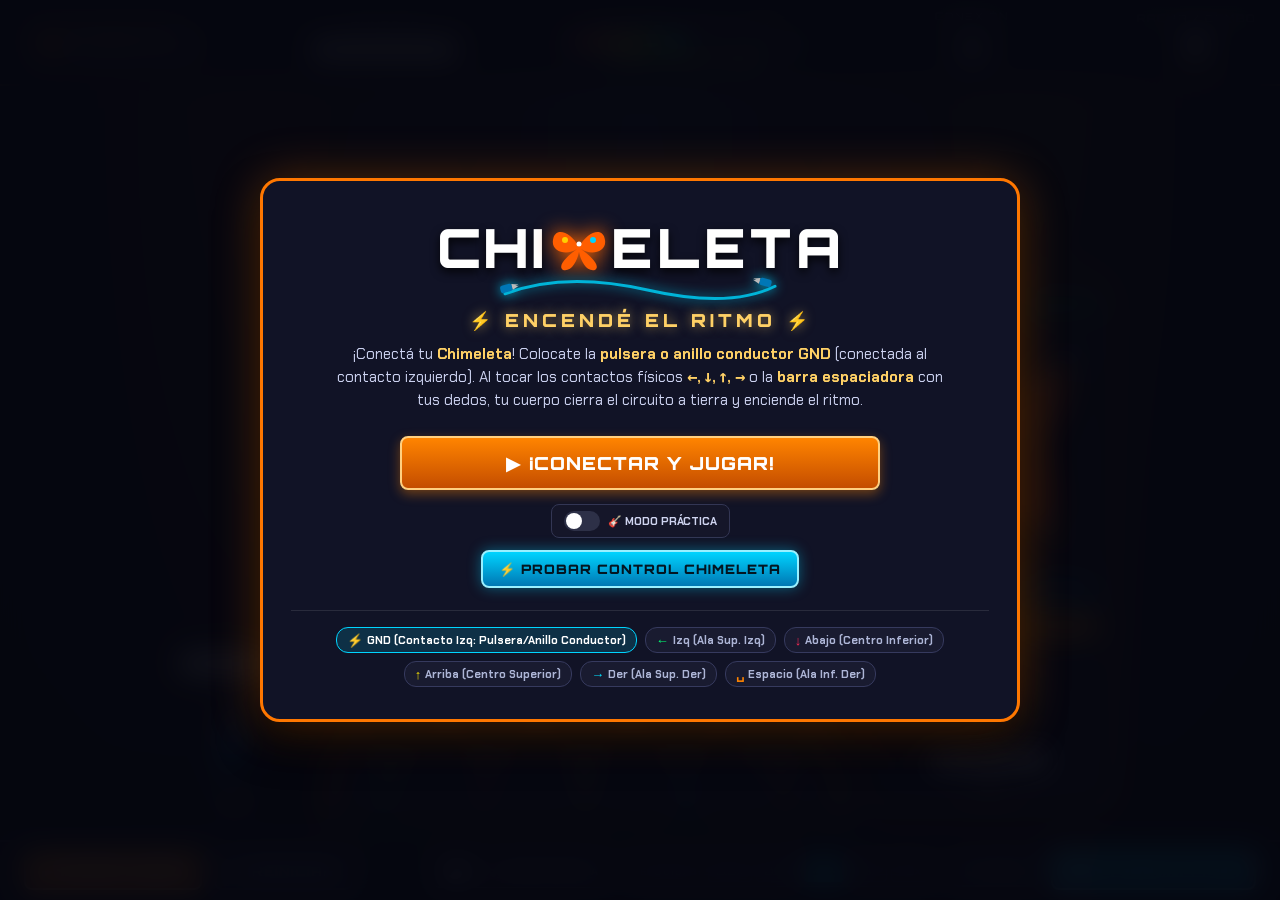
==== index.html @ 45904762 "Primer subida El juego se hizo con Antigravity, pero no se logró, dentro del tiempo gratuito, modifi" ====
<!DOCTYPE html>
<html lang="es">
<head>
  <meta charset="UTF-8">
  <meta name="viewport" content="width=device-width, initial-scale=1.0, user-scalable=no">
  <title>Chimeleta: Encendé el ritmo - Videojuego Musical</title>
  <link rel="preconnect" href="https://fonts.googleapis.com">
  <link rel="preconnect" href="https://fonts.gstatic.com" crossorigin>
  <link href="https://fonts.googleapis.com/css2?family=Chakra+Petch:ital,wght@0,400;0,600;0,700;1,700&family=Fredoka:wght@500;600;700&family=Orbitron:wght@700;900&display=swap" rel="stylesheet">
  <link rel="stylesheet" href="style.css">
<style>
/* Ilustración integrada: conserva los eventos de game.js. */
.chimeleta-illustration-wrapper #chimeleta-butterfly-svg { width:100%; max-width:280px; height:auto; overflow:visible; }
#chimeleta-butterfly-svg .chimeleta-interactive-node { cursor:default; }
#chimeleta-butterfly-svg .chimeleta-interactive-node.node-active { filter:drop-shadow(0 0 14px currentColor) brightness(1.5); }
#chimeleta-butterfly-svg .chimeleta-gnd-terminal.gnd-active { filter:drop-shadow(0 0 12px #35dce2) brightness(1.4); }
</style>
</head>
<body>

  <!-- CONTENEDOR PRINCIPAL DEL JUEGO -->
  <div id="game-app">

    <!-- PANTALLA DE INICIO / SPLASH SCREEN ("Chimeleta: Encendé el ritmo") -->
    <div id="start-screen" class="start-screen-overlay">
      <div class="start-card">
        <!-- Logo artesanal inspirado en Chimeleta (Mariposa + Resistencias + Pinzas Cocodrilo) -->
        <div class="logo-container">
          <div class="logo-title-wrap">
            <span class="logo-letter l-c">C</span>
            <span class="logo-letter l-h">
              <svg class="resistor-svg" viewBox="0 0 34 50">
                <rect x="14" y="2" width="6" height="46" fill="#888" rx="2"/>
                <rect x="9" y="8" width="16" height="34" fill="#deb887" rx="4"/>
                <rect x="9" y="14" width="16" height="4" fill="#e62020"/>
                <rect x="9" y="21" width="16" height="4" fill="#f0c000"/>
                <rect x="9" y="28" width="16" height="4" fill="#8b4513"/>
                <rect x="9" y="34" width="16" height="3" fill="#ffd700"/>
              </svg>
              H
            </span>
            <span class="logo-letter l-i">I</span>
            <!-- Mariposa como la M del logo -->
            <span class="logo-letter l-m">
              <svg class="butterfly-logo-icon" viewBox="0 0 60 50">
                <path d="M 30,25 C 22,10 6,4 4,18 C 2,30 18,34 28,27 C 18,34 8,44 14,48 C 22,50 28,40 30,30 C 32,40 38,50 46,48 C 52,44 42,34 32,27 C 42,34 58,30 56,18 C 54,4 38,10 30,25 Z" fill="#ff5e00"/>
                <circle cx="16" cy="18" r="3" fill="#ffd000"/>
                <circle cx="44" cy="18" r="3" fill="#00d4ff"/>
                <circle cx="30" cy="22" r="2.5" fill="#ffffff"/>
              </svg>
            </span>
            <span class="logo-letter l-e1">E</span>
            <span class="logo-letter l-l">L</span>
            <span class="logo-letter l-e2">E</span>
            <!-- T con pines y contactos tipo protoboard -->
            <span class="logo-letter l-t">
              <svg class="pcb-t-svg" viewBox="0 0 36 50">
                <rect x="4" y="6" width="28" height="8" rx="3" fill="#c27d38"/>
                <circle cx="8" cy="10" r="2" fill="#ffd700"/>
                <circle cx="18" cy="10" r="2" fill="#ffd700"/>
                <circle cx="28" cy="10" r="2" fill="#ffd700"/>
                <rect x="14" y="14" width="8" height="30" rx="3" fill="#c27d38"/>
                <circle cx="18" cy="24" r="2" fill="#ffd700"/>
                <circle cx="18" cy="38" r="2" fill="#ffd700"/>
              </svg>
              T
            </span>
            <span class="logo-letter l-a">A</span>
          </div>

          <!-- Cable y pinza cocodrilo decorativa que une el logo -->
          <svg class="decorative-clip-cable" viewBox="0 0 380 40">
            <path d="M 10,25 Q 90,-5 200,20 T 370,15" fill="none" stroke="#00b4d8" stroke-width="4" stroke-linecap="round"/>
            <!-- Pinza cocodrilo izquierda -->
            <g transform="translate(4, 20) rotate(-15)">
              <rect x="0" y="-5" width="16" height="10" rx="3" fill="#0077b6"/>
              <polygon points="16,-4 25,-1 16,1" fill="#bbb"/>
              <polygon points="16,4 25,1 16,-1" fill="#bbb"/>
            </g>
            <!-- Pinza cocodrilo derecha -->
            <g transform="translate(365, 12) rotate(15)">
              <rect x="-16" y="-5" width="16" height="10" rx="3" fill="#0077b6"/>
              <polygon points="-16,-4 -25,-1 -16,1" fill="#bbb"/>
              <polygon points="-16,4 -25,1 -16,-1" fill="#bbb"/>
            </g>
          </svg>

          <h2 class="logo-tagline">⚡ ENCENDÉ EL RITMO ⚡</h2>
        </div>

        <p class="start-description">
          ¡Conectá tu <strong>Chimeleta</strong>! Colocate la <strong>pulsera o anillo conductor GND</strong> (conectada al contacto izquierdo).
          Al tocar los contactos físicos <strong>←, ↓, ↑, →</strong> o la <strong>barra espaciadora</strong> con tus dedos, tu cuerpo cierra el circuito a tierra y enciende el ritmo.
        </p>

        <!-- Botones de Acción de Inicio -->
        <div class="start-actions">
          <button id="btn-start-game" class="arcade-btn btn-primary start-big-btn" tabindex="-1">
            <span class="btn-icon">▶</span> ¡CONECTAR Y JUGAR!
          </button>
          
          <div class="start-secondary-actions">
            <label class="toggle-control splash-toggle" title="Aprende sin riesgo de abucheo y a menor velocidad">
              <input type="checkbox" id="splash-practice-toggle" tabindex="-1">
              <span class="toggle-slider"></span>
              <span class="toggle-label">🎸 MODO PRÁCTICA</span>
            </label>

            <button id="btn-splash-open-test" class="arcade-btn btn-highlight" tabindex="-1">
              ⚡ PROBAR CONTROL CHIMELETA
            </button>
          </div>
        </div>

        <!-- Leyenda de los 5 contactos físicos + Masa GND -->
        <div class="start-contacts-legend">
          <div class="contact-pill c-gnd"><span class="k-arrow">⚡</span> GND (Contacto Izq: Pulsera/Anillo Conductor)</div>
          <div class="contact-pill c-green"><span class="k-arrow">←</span> Izq (Ala Sup. Izq)</div>
          <div class="contact-pill c-red"><span class="k-arrow">↓</span> Abajo (Centro Inferior)</div>
          <div class="contact-pill c-yellow"><span class="k-arrow">↑</span> Arriba (Centro Superior)</div>
          <div class="contact-pill c-blue"><span class="k-arrow">→</span> Der (Ala Sup. Der)</div>
          <div class="contact-pill c-orange"><span class="k-arrow">␣</span> Espacio (Ala Inf. Der)</div>
        </div>
      </div>
    </div>

    <!-- BARRA SUPERIOR / HUD ESTILO CHIMELETA -->
    <header id="hud">
      <!-- Marca discreta durante la partida -->
      <div class="hud-brand-mark">
        <svg class="brand-mini-butterfly" viewBox="0 0 32 26">
          <path d="M 16,13 C 12,5 4,2 2,10 C 1,16 9,18 15,14 C 9,18 4,24 8,26 C 12,27 15,22 16,16 C 17,22 20,27 24,26 C 28,24 23,18 17,14 C 23,18 31,16 30,10 C 28,2 20,5 16,13 Z" fill="#ff7700"/>
          <circle cx="16" cy="13" r="2" fill="#fff"/>
        </svg>
        <div class="brand-texts">
          <span class="brand-title">CHIMELETA</span>
          <span class="brand-sub">ENCENDÉ EL RITMO</span>
        </div>
      </div>

      <div class="hud-box score-box">
        <span class="hud-label">PUNTAJE</span>
        <span id="score-display" class="hud-value">000000</span>
      </div>

      <!-- MEDIDOR DE ENERGÍA CHIMELETA (Antes Rock Meter) -->
      <div class="hud-box rock-meter-box energy-box">
        <div class="energy-label-wrap">
          <span class="hud-label">ENERGÍA CHIMELETA</span>
          <span class="energy-bolt">⚡</span>
        </div>
        <div class="rock-meter-track energy-meter-track">
          <div id="rock-meter-fill" class="rock-meter-fill energy-meter-fill"></div>
          <div class="circuit-sparkles"></div>
        </div>
        <span id="rock-meter-status" class="meter-status-text energy-status-text">¡CHIMELETA CONECTADA!</span>
      </div>

      <div class="hud-box multiplier-box" id="multiplier-container">
        <span class="hud-label">CONEXIÓN</span>
        <div class="multi-indicator">
          <span id="multiplier-display" class="multiplier-value">1X</span>
          <div class="multiplier-ring">
            <svg viewBox="0 0 36 36" class="circular-chart">
              <path class="circle-bg" d="M18 2.0845 a 15.9155 15.9155 0 0 1 0 31.831 a 15.9155 15.9155 0 0 1 0 -31.831"/>
              <path id="multiplier-progress" class="circle-fill" stroke-dasharray="0, 100" d="M18 2.0845 a 15.9155 15.9155 0 0 1 0 31.831 a 15.9155 15.9155 0 0 1 0 -31.831"/>
            </svg>
          </div>
        </div>
      </div>

      <div class="hud-box streak-box">
        <span class="hud-label">RACHA / COMBO</span>
        <span id="streak-display" class="hud-value">0</span>
        <span id="max-streak-display" class="hud-subvalue">MÁX: 0</span>
      </div>
    </header>

    <!-- ÁREA DE JUEGO CENTRAL (ESCENARIO + COMPAÑEROS + PISTA 3D) -->
    <main id="stage">

      <!-- Efectos de Fondo de Escenario -->
      <div class="stage-lighting">
        <div class="spotlight left"></div>
        <div class="spotlight center"></div>
        <div class="spotlight right"></div>
        <div class="crowd-silhouette"></div>
      </div>

      <!-- Feedback Flotante (PERFECT, GREAT, MISS) -->
      <div id="feedback-display" class="feedback-container"></div>

      <!-- ESCENARIO CON HIGHWAY AL CENTRO Y CHIMELETA + PINZAS AL COSTADO -->
      <div class="stage-arena">

        <!-- LATERAL IZQUIERDO: Mascota Pinza Cocodrilo "Copi" -->
        <aside class="stage-side-dock dock-left">
          <div class="mascot-wrapper" id="mascot-copi-box">
            <div class="mascot-speech-bubble" id="copi-speech">¡Hacé contacto! ⚡</div>
            <!-- SVG Ilustración de la Pinza Cocodrilo Azul "Copi" -->
            <svg class="crocodile-mascot-svg" id="mascot-copi" viewBox="0 0 120 150">
              <!-- Cable flexible que viene de abajo -->
              <path d="M 60,145 Q 30,125 55,95" fill="none" stroke="#0077b6" stroke-width="8" stroke-linecap="round"/>
              <!-- Cuerpo / Manga de silicona azul de la pinza -->
              <path d="M 40,95 C 40,75 50,65 58,62 C 66,65 76,75 76,95 C 76,105 40,105 40,95 Z" fill="#0096c7" stroke="#023e8a" stroke-width="3"/>
              <!-- Mandíbula metálica superior con dientes -->
              <path d="M 50,62 L 50,30 L 56,22 L 62,30 L 62,62 Z" fill="#ced4da" stroke="#495057" stroke-width="2"/>
              <!-- Dientes de cocodrilo -->
              <polygon points="50,34 54,38 50,42" fill="#fff"/>
              <polygon points="50,46 54,50 50,54" fill="#fff"/>
              <polygon points="62,34 58,38 62,42" fill="#fff"/>
              <polygon points="62,46 58,50 62,54" fill="#fff"/>
              <!-- Remache / Eje de pivote -->
              <circle cx="58" cy="58" r="4" fill="#ffd166" stroke="#b07d10" stroke-width="1.5"/>
              <!-- Ojos tiernos saltones -->
              <g class="mascot-eyes">
                <circle cx="48" cy="74" r="8" fill="#ffffff" stroke="#023e8a" stroke-width="2"/>
                <circle cx="68" cy="74" r="8" fill="#ffffff" stroke="#023e8a" stroke-width="2"/>
                <circle class="pupil pupil-left" cx="49" cy="74" r="4" fill="#1d3557"/>
                <circle class="pupil pupil-right" cx="69" cy="74" r="4" fill="#1d3557"/>
                <circle cx="47" cy="72" r="1.5" fill="#ffffff"/>
                <circle cx="67" cy="72" r="1.5" fill="#ffffff"/>
              </g>
              <!-- Sonrisa simpática en la funda -->
              <path d="M 52,86 Q 58,92 64,86" fill="none" stroke="#023e8a" stroke-width="2.5" stroke-linecap="round"/>
            </svg>
            <span class="mascot-name">COPI</span>
          </div>
        </aside>

        <!-- CENTRO: PISTA 3D / HIGHWAY -->
        <div class="highway-perspective-wrapper">
          <div id="highway" class="highway">
            <!-- Fondo de la pista y líneas divisorias de carriles -->
            <div class="highway-grid">
              <div class="speed-lines"></div>
            </div>

            <!-- Carriles (5 Lanes) -->
            <div class="lanes-container">
              <div class="lane" data-lane="0" id="lane-0">
                <div class="lane-surface"></div>
              </div>
              <div class="lane" data-lane="1" id="lane-1">
                <div class="lane-surface"></div>
              </div>
              <div class="lane" data-lane="2" id="lane-2">
                <div class="lane-surface"></div>
              </div>
              <div class="lane" data-lane="3" id="lane-3">
                <div class="lane-surface"></div>
              </div>
              <div class="lane" data-lane="4" id="lane-4">
                <div class="lane-surface"></div>
              </div>
            </div>

            <!-- Capa de Notas que caen -->
            <div id="notes-container" class="notes-container"></div>

            <!-- Línea de Ejecución / Hit Line -->
            <div id="hit-line" class="hit-line">
              <div class="hit-line-glow"></div>
              <div class="hit-line-bar"></div>
            </div>

            <!-- BOTONES RECEPTORES COMO CONTACTOS FÍSICOS Y CABLES CON PINZAS -->
            <div class="fret-targets-container">
              
              <!-- Carril 0: Izquierda (Verde) -->
              <div class="fret-target fret-green" data-lane="0" id="fret-0">
                <div class="fret-gem conductive-pad pad-green">
                  <div class="copper-rim"></div>
                  <div class="contact-rivet"></div>
                  <span class="key-icon">←</span>
                  <span class="key-sublabel">IZQ</span>
                </div>
                <!-- Cable y Pinza Cocodrilo conectada al receptor -->
                <div class="fret-cable-attachment cable-green">
                  <svg class="attachment-clip-svg" viewBox="0 0 24 38">
                    <!-- Pinza clamp -->
                    <rect x="7" y="0" width="10" height="18" rx="3" fill="#2d6a4f"/>
                    <path d="M 5,0 L 19,0 L 12,6 Z" fill="#d8d8d8"/>
                    <circle cx="12" cy="9" r="2" fill="#ffd166"/>
                    <!-- Cable saliente -->
                    <path d="M 12,18 Q 14,28 10,38" fill="none" stroke="#00ff73" stroke-width="4" stroke-linecap="round"/>
                  </svg>
                </div>
                <div class="fret-flare"></div>
              </div>

              <!-- Carril 1: Abajo (Rojo) -->
              <div class="fret-target fret-red" data-lane="1" id="fret-1">
                <div class="fret-gem conductive-pad pad-red">
                  <div class="copper-rim"></div>
                  <div class="contact-rivet"></div>
                  <span class="key-icon">↓</span>
                  <span class="key-sublabel">ABA</span>
                </div>
                <div class="fret-cable-attachment cable-red">
                  <svg class="attachment-clip-svg" viewBox="0 0 24 38">
                    <rect x="7" y="0" width="10" height="18" rx="3" fill="#9d0208"/>
                    <path d="M 5,0 L 19,0 L 12,6 Z" fill="#d8d8d8"/>
                    <circle cx="12" cy="9" r="2" fill="#ffd166"/>
                    <path d="M 12,18 Q 9,28 14,38" fill="none" stroke="#ff2a55" stroke-width="4" stroke-linecap="round"/>
                  </svg>
                </div>
                <div class="fret-flare"></div>
              </div>

              <!-- Carril 2: Arriba (Amarillo) -->
              <div class="fret-target fret-yellow" data-lane="2" id="fret-2">
                <div class="fret-gem conductive-pad pad-yellow">
                  <div class="copper-rim"></div>
                  <div class="contact-rivet"></div>
                  <span class="key-icon">↑</span>
                  <span class="key-sublabel">ARR</span>
                </div>
                <div class="fret-cable-attachment cable-yellow">
                  <svg class="attachment-clip-svg" viewBox="0 0 24 38">
                    <rect x="7" y="0" width="10" height="18" rx="3" fill="#d4a373"/>
                    <path d="M 5,0 L 19,0 L 12,6 Z" fill="#d8d8d8"/>
                    <circle cx="12" cy="9" r="2" fill="#b07d10"/>
                    <path d="M 12,18 Q 15,26 11,38" fill="none" stroke="#ffea00" stroke-width="4" stroke-linecap="round"/>
                  </svg>
                </div>
                <div class="fret-flare"></div>
              </div>

              <!-- Carril 3: Derecha (Azul) -->
              <div class="fret-target fret-blue" data-lane="3" id="fret-3">
                <div class="fret-gem conductive-pad pad-blue">
                  <div class="copper-rim"></div>
                  <div class="contact-rivet"></div>
                  <span class="key-icon">→</span>
                  <span class="key-sublabel">DER</span>
                </div>
                <div class="fret-cable-attachment cable-blue">
                  <svg class="attachment-clip-svg" viewBox="0 0 24 38">
                    <rect x="7" y="0" width="10" height="18" rx="3" fill="#03045e"/>
                    <path d="M 5,0 L 19,0 L 12,6 Z" fill="#d8d8d8"/>
                    <circle cx="12" cy="9" r="2" fill="#ffd166"/>
                    <path d="M 12,18 Q 10,27 15,38" fill="none" stroke="#00e1ff" stroke-width="4" stroke-linecap="round"/>
                  </svg>
                </div>
                <div class="fret-flare"></div>
              </div>

              <!-- Carril 4: Espacio (Naranja) -->
              <div class="fret-target fret-orange" data-lane="4" id="fret-4">
                <div class="fret-gem space-gem conductive-pad pad-orange">
                  <div class="copper-rim"></div>
                  <div class="contact-rivet"></div>
                  <span class="key-icon">␣</span>
                  <span class="key-sublabel">ESPACIO</span>
                </div>
                <div class="fret-cable-attachment cable-orange">
                  <svg class="attachment-clip-svg" viewBox="0 0 24 38">
                    <rect x="7" y="0" width="10" height="18" rx="3" fill="#c75100"/>
                    <path d="M 5,0 L 19,0 L 12,6 Z" fill="#d8d8d8"/>
                    <circle cx="12" cy="9" r="2" fill="#ffd166"/>
                    <path d="M 12,18 Q 13,29 12,38" fill="none" stroke="#ff8400" stroke-width="4" stroke-linecap="round"/>
                  </svg>
                </div>
                <div class="fret-flare"></div>
              </div>

            </div>

            <!-- Canvas para chispas y partículas de impacto -->
            <canvas id="particles-canvas" class="particles-canvas" aria-hidden="true"></canvas>
          </div>
        </div>

        <!-- LATERAL DERECHO: Chimeleta Ilustrada Interactiva + Pinza Dili -->
        <aside class="stage-side-dock dock-right">
          
          <!-- TARJETA COMPAÑERA CHIMELETA INTERACTIVA -->
          <div class="chimeleta-companion-card" id="chimeleta-card">
            <div class="companion-header">
              <span class="companion-led" id="chimeleta-main-led"></span>
              <span class="companion-title">CHIMELETA</span>
              <span class="companion-state-badge" id="chimeleta-state-badge">CONECTADA</span>
            </div>

            <!-- ILUSTRACIÓN VECTORIAL DE CHIMELETA (Basada en las fotos reales del dispositivo) -->
            <!-- ILUSTRACIÓN VECTORIAL DE CHIMELETA (Fiel a la placa física y diagrama oficial) -->
            <div class="chimeleta-illustration-wrapper">
<svg id="chimeleta-butterfly-svg" class="chimeleta-svg" xmlns="http://www.w3.org/2000/svg" width="800" height="860" viewBox="0 0 800 860" role="img" aria-labelledby="title desc">
 <title id="title">Chimeleta — encendé el ritmo</title>
 <desc id="desc">Control naranja con silueta de mariposa, cinco pinzas en sus pestañas y conexión de tierra a la izquierda.</desc>
 <defs>
  <linearGradient id="body" x1="0" y1="0" x2=".7" y2="1"><stop stop-color="#ffac39"/><stop offset=".36" stop-color="#ff750c"/><stop offset="1" stop-color="#e74b00"/></linearGradient>
  <linearGradient id="tab" x2="0" y2="1"><stop stop-color="#ffe5a3"/><stop offset="1" stop-color="#b78030"/></linearGradient>
  <linearGradient id="clip" x2="0" y2="1"><stop stop-color="#fff4a9"/><stop offset=".5" stop-color="#f3c844"/><stop offset="1" stop-color="#a67217"/></linearGradient>
  <filter id="shadow" x="-30%" y="-30%" width="160%" height="170%"><feDropShadow dx="0" dy="12" stdDeviation="12" flood-color="#000" flood-opacity=".45"/></filter>
  <path id="outline" d="M105 145 C155 108 273 159 329 221 C357 251 374 278 384 299 C395 275 413 273 429 296 C458 239 523 171 602 137 C640 121 676 122 689 151 C715 210 663 320 630 374 C614 400 614 419 622 450 C638 513 660 607 646 670 C639 708 598 722 555 713 C490 700 445 649 413 603 C401 614 389 615 376 604 C347 656 298 717 233 739 C186 755 148 740 143 699 C136 634 142 560 156 486 C163 448 160 427 136 403 C95 362 56 254 70 190 C75 166 88 153 105 145 Z"/>
  <g id="pin"><rect x="-17" y="-28" width="34" height="63" rx="12" fill="url(#clip)" stroke="#72521b" stroke-width="3"/><path d="M-12 -18 L0 -31 L12 -18 L8 -5 L-8 -5 Z" fill="#dce7e9" stroke="#4c606c" stroke-width="3"/><path d="M-8 -15 L8 -15 M-7 -9 L7 -9" stroke="#596f78" stroke-width="2"/><rect x="-10" y="4" width="20" height="22" rx="7" fill="currentColor"/><path d="M-10 30 L10 30" stroke="#70531d" stroke-width="3"/></g>
 </defs>
 
 <ellipse cx="400" cy="752" rx="270" ry="26" fill="#060912" opacity=".6"/>
 <!-- Cables attach to the rear of each clip. -->
 <g id="cables" fill="none" stroke-width="8" stroke-linecap="round">
  <path d="M94 101 C72 71 40 99 27 69" stroke="#4be099"/>
  <path d="M686 81 C712 46 752 81 773 48" stroke="#39d5f5"/>
  <path d="M401 232 C401 196 374 181 393 145" stroke="#ffe24b"/>
  <path d="M397 716 C397 745 430 753 414 787" stroke="#ff617f"/>
  <path d="M652 761 C679 780 680 809 715 811" stroke="#ff9400"/>
  <path d="M82 436 C23 454 30 562 49 603" stroke="#35dce2"/>
 </g>
 <g id="tabs" fill="url(#tab)" stroke="#735128" stroke-width="4">
  <rect x="85" y="117" width="38" height="58" rx="15" transform="rotate(-28 104 146)"/>
  <rect x="658" y="99" width="38" height="62" rx="15" transform="rotate(28 677 130)"/>
  <rect x="384" y="258" width="34" height="57" rx="13"/>
  <rect x="379" y="593" width="36" height="67" rx="13"/>
  <rect x="610" y="681" width="40" height="64" rx="15" transform="rotate(-29 630 713)"/>
  <path d="M115 363 L85 378 L113 438 L145 424 Z"/>
 </g>
 <g id="body" filter="url(#shadow)">
  <use href="#outline" transform="translate(0 9)" fill="#943600" stroke="#65321a" stroke-width="8"/>
  <use href="#outline" fill="url(#body)" stroke="#74351c" stroke-width="6" stroke-linejoin="round"/>
  <path d="M104 158 C163 126 274 186 324 244 M447 277 C502 203 611 137 666 151" fill="none" stroke="#ffd294" stroke-width="6" stroke-linecap="round" opacity=".8"/>
  <path d="M159 689 C164 732 213 733 257 708 M487 666 C546 714 611 718 631 683" fill="none" stroke="#ffb15c" stroke-width="4" opacity=".6"/>
  <path d="M143 328 Q390 302 648 323" fill="none" stroke="#ffd08d" stroke-width="2" opacity=".24"/>
 </g>
 <g id="screws" fill="#384348" stroke="#dca75c" stroke-width="4">
  <circle cx="120" cy="188" r="10"/><circle cx="647" cy="170" r="10"/>
  <circle cx="223" cy="685" r="10"/><circle cx="595" cy="666" r="10"/>
  <circle cx="404" cy="343" r="9"/><circle cx="419" cy="555" r="9"/>
 </g>
 <g font-family="Arial, sans-serif" text-anchor="middle">
  <text x="399" y="394" font-size="37" font-weight="800" letter-spacing="2" fill="#612600">chimeleta</text>
  <text x="399" y="419" font-size="11" font-weight="bold" letter-spacing="4" fill="#78330b">ENCENDÉ EL RITMO</text>
  <g id="connector">
   <rect x="278" y="454" width="244" height="43" rx="5" fill="#ab430b"/>
   <rect x="283" y="458" width="234" height="34" rx="3" fill="#252c34" stroke="#677079" stroke-width="3"/>
   <g fill="#dce0dc" font-size="12" font-weight="bold"><text x="298" y="448">W</text><text x="327" y="448">A</text><text x="356" y="448">S</text><text x="385" y="448">D</text><text x="414" y="448">F</text><text x="443" y="448">G</text><text x="472" y="448">H</text><text x="501" y="448">J</text></g>
   <path d="M298 465 V485 M327 465 V485 M356 465 V485 M385 465 V485 M414 465 V485 M443 465 V485 M472 465 V485 M501 465 V485" stroke="#0a1019" stroke-width="16"/>
  </g>
 </g>
 <g id="clips">
  <g id="chimeleta-contact-0" class="chimeleta-interactive-node node-green" transform="translate(105 124) rotate(155)" color="#42db94"><use href="#pin"/></g>
  <g id="chimeleta-contact-3" class="chimeleta-interactive-node node-blue" transform="translate(676 105) rotate(205)" color="#35d5f3"><use href="#pin"/></g>
  <g id="chimeleta-contact-2" class="chimeleta-interactive-node node-yellow" transform="translate(401 265) rotate(180)" color="#ffe24b"><use href="#pin"/></g>
  <g id="chimeleta-contact-1" class="chimeleta-interactive-node node-red" transform="translate(397 678)" color="#ff617f"><use href="#pin"/></g>
  <g id="chimeleta-contact-4" class="chimeleta-interactive-node node-orange" transform="translate(635 731) rotate(-30)" color="#ff9400"><use href="#pin"/></g>
  <g id="chimeleta-gnd-node" class="chimeleta-gnd-terminal" transform="translate(98 411) rotate(58)" color="#35dce2"><use href="#pin"/></g>
 </g>
 <g id="labels" font-family="Arial, sans-serif" font-weight="bold" text-anchor="middle">
  <g fill="#4be099"><text x="154" y="108" font-size="32">←</text><text x="154" y="126" font-size="11">IZQUIERDA</text></g>
  <g fill="#39d5f5"><text x="619" y="85" font-size="32">→</text><text x="619" y="103" font-size="11">DERECHA</text></g>
  <g fill="#ffe24b"><text x="453" y="242" font-size="32">↑</text><text x="453" y="260" font-size="11">ARRIBA</text></g>
  <g fill="#ff7a93"><text x="449" y="687" font-size="32">↓</text><text x="449" y="707" font-size="11">ABAJO</text></g>
  <text x="588" y="774" font-size="14" fill="#ffae42">ESPACIO</text>
  <text x="64" y="374" font-size="14" fill="#35dce2">GND</text>
 </g>
</svg>

</div>

            <!-- Indicador de Pulsera GND conectada -->
            <div class="gnd-indicator-badge" title="La pulsera o anillo conductor va conectado a la toma GND izquierda y cierra el circuito al tocar las teclas">
              <span class="gnd-icon">⚡</span>
              <span class="gnd-text">PULSERA GND: CONTACTO IZQ</span>
            </div>

            <!-- Efecto de Celebración de Chimeleta -->
            <div id="chimeleta-celebration-badge" class="celebration-badge hidden">
              ¡CHIMELETA ENCENDIDA! 🎉
            </div>

            <!-- Mascota Pinza Cocodrilo Amarilla "Dili" -->
            <div class="mascot-wrapper" id="mascot-dili-box">
              <svg class="crocodile-mascot-svg" id="mascot-dili" viewBox="0 0 120 130">
                <path d="M 60,125 Q 85,110 65,85" fill="none" stroke="#e09f3e" stroke-width="8" stroke-linecap="round"/>
                <path d="M 40,85 C 40,65 50,55 58,52 C 66,55 76,65 76,85 C 76,95 40,95 40,85 Z" fill="#ffb703" stroke="#b07d10" stroke-width="3"/>
                <path d="M 50,52 L 50,22 L 56,14 L 62,22 L 62,52 Z" fill="#ced4da" stroke="#495057" stroke-width="2"/>
                <polygon points="50,26 54,30 50,34" fill="#fff"/>
                <polygon points="62,26 58,30 62,34" fill="#fff"/>
                <circle cx="58" cy="48" r="4" fill="#d90429" stroke="#590d22" stroke-width="1.5"/>
                <g class="mascot-eyes">
                  <circle cx="48" cy="65" r="7.5" fill="#ffffff" stroke="#b07d10" stroke-width="2"/>
                  <circle cx="68" cy="65" r="7.5" fill="#ffffff" stroke="#b07d10" stroke-width="2"/>
                  <circle class="pupil pupil-left" cx="49" cy="65" r="3.5" fill="#000"/>
                  <circle class="pupil pupil-right" cx="69" cy="65" r="3.5" fill="#000"/>
                  <circle cx="47" cy="63" r="1.5" fill="#ffffff"/>
                  <circle cx="67" cy="63" r="1.5" fill="#ffffff"/>
                </g>
                <path d="M 52,76 Q 58,82 64,76" fill="none" stroke="#7f4f00" stroke-width="2.5" stroke-linecap="round"/>
              </svg>
              <div class="mascot-speech-bubble" id="dili-speech">¡Qué buen ritmo! 🎶</div>
              <span class="mascot-name">DILI</span>
            </div>

          </div>
        </aside>

      </div>
    </main>

    <!-- PANEL INFERIOR DE CONTROLES Y MODOS -->
    <footer id="control-panel">
      <div class="panel-group game-actions">
        <button id="btn-play-pause" class="arcade-btn btn-primary" tabindex="-1">
          <span class="btn-icon">▶</span>
          <span id="btn-play-text">INICIAR JUEGO</span>
        </button>
        <button id="btn-restart" class="arcade-btn btn-secondary" tabindex="-1">
          <span class="btn-icon">↺</span> REINICIAR
        </button>
      </div>

      <div class="panel-group game-settings">
        <!-- Modo de práctica -->
        <label class="toggle-control" title="En modo práctica no hay fallo y la velocidad es cómoda para aprender">
          <input type="checkbox" id="practice-mode-toggle" tabindex="-1">
          <span class="toggle-slider"></span>
          <span class="toggle-label">🎸 MODO PRÁCTICA</span>
        </label>

        <!-- Selector de velocidad -->
        <div class="speed-selector">
          <span class="selector-label">VELOCIDAD:</span>
          <div class="speed-buttons">
            <button class="speed-btn" data-speed="0.6" tabindex="-1">0.6x</button>
            <button class="speed-btn" data-speed="0.8" tabindex="-1">0.8x</button>
            <button class="speed-btn active" data-speed="1.0" tabindex="-1">1.0x</button>
            <button class="speed-btn" data-speed="1.3" tabindex="-1">1.3x</button>
            <button class="speed-btn" data-speed="1.6" tabindex="-1">1.6x</button>
          </div>
        </div>

        <!-- Botón Audio -->
        <button id="btn-sound-toggle" class="arcade-btn btn-small" tabindex="-1" title="Sonido Sintetizador Retro">
          🔊 AUDIO
        </button>

        <!-- Botón Pantalla de Prueba Chimeleta -->
        <button id="btn-open-test" class="arcade-btn btn-highlight" tabindex="-1">
          ⚡ TEST CHIMELETA
        </button>
      </div>
    </footer>

    <!-- MODAL / PANTALLA DE PRUEBA DE CONTACTOS (CHIMELETA HARDWARE TEST) -->
    <div id="test-modal" class="modal-overlay hidden">
      <div class="modal-card">
        <div class="modal-header">
          <h2>⚡ BANCO DE PRUEBA: CONTROL CHIMELETA</h2>
          <button id="btn-close-test" class="modal-close-btn" tabindex="-1">&times;</button>
        </div>
        
        <div class="modal-body">
          <p class="test-instructions">
            Colocate la <strong>pulsera o anillo conductor GND</strong> (conectada al contacto izquierdo de tu Chimeleta).
            Al tocar cualquiera de los 5 contactos físicos (<strong>←, ↓, ↑, →</strong> o <strong>Espacio</strong>) o tu teclado, tu propio cuerpo cerrará el circuito a tierra iluminando cada carril al instante.
            Podés tocar varios contactos a la vez (acordes) y se ignora la repetición automática del sistema operativo.
          </p>

          <!-- Visualizador de Carriles en Prueba -->
          <div class="test-lanes-grid">
            <div class="test-sensor-box sensor-green" id="sensor-0">
              <div class="sensor-indicator"></div>
              <div class="sensor-key">← Flecha Izq</div>
              <div class="sensor-lane-name">Ala Sup. Izquierda (Verde)</div>
              <div class="sensor-state" id="sensor-state-0">INACTIVO</div>
              <div class="sensor-count">Toques: <span id="sensor-count-0">0</span></div>
            </div>

            <div class="test-sensor-box sensor-red" id="sensor-1">
              <div class="sensor-indicator"></div>
              <div class="sensor-key">↓ Flecha Abajo</div>
              <div class="sensor-lane-name">Centro Inferior (Rojo)</div>
              <div class="sensor-state" id="sensor-state-1">INACTIVO</div>
              <div class="sensor-count">Toques: <span id="sensor-count-1">0</span></div>
            </div>

            <div class="test-sensor-box sensor-yellow" id="sensor-2">
              <div class="sensor-indicator"></div>
              <div class="sensor-key">↑ Flecha Arriba</div>
              <div class="sensor-lane-name">Centro Superior (Amarillo)</div>
              <div class="sensor-state" id="sensor-state-2">INACTIVO</div>
              <div class="sensor-count">Toques: <span id="sensor-count-2">0</span></div>
            </div>

            <div class="test-sensor-box sensor-blue" id="sensor-3">
              <div class="sensor-indicator"></div>
              <div class="sensor-key">→ Flecha Der</div>
              <div class="sensor-lane-name">Ala Sup. Derecha (Azul)</div>
              <div class="sensor-state" id="sensor-state-3">INACTIVO</div>
              <div class="sensor-count">Toques: <span id="sensor-count-3">0</span></div>
            </div>

            <div class="test-sensor-box sensor-orange" id="sensor-4">
              <div class="sensor-indicator"></div>
              <div class="sensor-key">␣ Barra Espacio</div>
              <div class="sensor-lane-name">Ala Inf. Derecha (Naranja)</div>
              <div class="sensor-state" id="sensor-state-4">INACTIVO</div>
              <div class="sensor-count">Toques: <span id="sensor-count-4">0</span></div>
            </div>
          </div>

          <!-- Diagnóstico en tiempo real -->
          <div class="test-diagnostic-bar">
            <div class="diag-item">
              <span class="diag-label">Pulsaciones Simultáneas:</span>
              <span id="simultaneous-count" class="diag-value">0</span>
            </div>
            <div class="diag-item">
              <span class="diag-label">Último Acorde Detectado:</span>
              <span id="last-chord-detected" class="diag-value">Ninguno</span>
            </div>
            <div class="diag-item">
              <span class="diag-label">Toma GND (Masa):</span>
              <span class="diag-value safe-status">BORNE IZQ (Pulsera)</span>
            </div>
            <div class="diag-item">
              <span class="diag-label">Repetición OS:</span>
              <span class="diag-value safe-status">FILTRADA</span>
            </div>
          </div>

          <div class="test-footer-actions">
            <button id="btn-reset-test-counts" class="arcade-btn btn-secondary" tabindex="-1">REINICIAR CONTADORES</button>
            <button id="btn-return-game" class="arcade-btn btn-primary" tabindex="-1">VOLVER AL ESCENARIO</button>
          </div>
        </div>
      </div>
    </div>

    <!-- PANTALLA DE RESULTADOS / CELEBRACIÓN FINAL -->
    <div id="results-modal" class="modal-overlay hidden">
      <div class="modal-card results-card">
        
        <!-- Ilustración de Mariposa Celebrando -->
        <div class="results-celebration-graphic">
          <svg class="results-butterfly-svg" viewBox="0 0 100 85">
            <path d="M 50,40 C 35,15 10,8 6,28 C 3,46 28,52 46,42 C 30,52 14,68 22,74 C 34,78 44,62 48,46 C 52,62 62,78 74,74 C 82,68 66,52 50,42 C 68,52 93,46 90,28 C 86,8 61,15 50,40 Z" fill="#ff7700"/>
            <circle cx="50" cy="38" r="4" fill="#ffd166"/>
          </svg>
          <div class="results-sparks">⚡ ✨ ⚡</div>
        </div>

        <h2 class="results-title" id="results-title-text">¡CIRCUITO TOTALMENTE CONECTADO!</h2>
        <p class="results-subtitle" id="results-subtitle-text">¡Chimeleta encendió todo su ritmo con tu energía!</p>

        <div class="results-rank-wrap">
          <span class="rank-label">RANGO DE CONEXIÓN</span>
          <div class="results-rank" id="final-rank">S</div>
        </div>

        <div class="results-stats">
          <div class="stat-row">
            <span>PUNTAJE FINAL:</span>
            <strong id="final-score">0</strong>
          </div>
          <div class="stat-row">
            <span>MÁXIMA RACHA:</span>
            <strong id="final-streak">0</strong>
          </div>
          <div class="stat-row">
            <span>CONEXIONES PERFECTAS:</span>
            <strong id="final-perfect" class="c-perfect">0</strong>
          </div>
          <div class="stat-row">
            <span>CONEXIONES BUENAS:</span>
            <strong id="final-good" class="c-good">0</strong>
          </div>
          <div class="stat-row">
            <span>DESCONEXIONES (FALLOS):</span>
            <strong id="final-misses" class="c-miss">0</strong>
          </div>
          <div class="stat-row">
            <span>PRECISIÓN DE CONTACTO:</span>
            <strong id="final-accuracy">100%</strong>
          </div>
        </div>

        <div class="results-actions">
          <button id="btn-play-again" class="arcade-btn btn-primary start-big-btn" tabindex="-1">
            🔄 ¡VOLVER A CONECTAR Y JUGAR!
          </button>
        </div>
      </div>
    </div>

  </div>

  <script src="game.js"></script>
</body>
</html>
---- style.css ----
/* ==========================================================================
   CHIMELETA: ENCENDÉ EL RITMO - IDENTIDAD VISUAL Y ESTILOS DE JUEGO
   Estética alegre, musical, artesanal (maker) y arcade
   ========================================================================== */

:root {
  --color-green: #00ff73;
  --color-green-glow: rgba(0, 255, 115, 0.6);
  --color-red: #ff2a55;
  --color-red-glow: rgba(255, 42, 85, 0.6);
  --color-yellow: #ffea00;
  --color-yellow-glow: rgba(255, 234, 0, 0.6);
  --color-blue: #00e1ff;
  --color-blue-glow: rgba(0, 225, 255, 0.6);
  --color-orange: #ff8400;
  --color-orange-glow: rgba(255, 132, 0, 0.6);

  --color-copper: #d4af37;
  --color-chimeleta-orange: #ff6200;

  --font-arcade: 'Orbitron', -apple-system, sans-serif;
  --font-rock: 'Chakra Petch', sans-serif;
  --font-friendly: 'Fredoka', cursive, sans-serif;

  --highway-angle: 52deg;
  --highway-width: 520px;
}

* {
  margin: 0;
  padding: 0;
  box-sizing: border-box;
  user-select: none;
  -webkit-user-select: none;
}

html, body {
  width: 100%;
  height: 100%;
  overflow: hidden;
  background-color: #070811;
  color: #ffffff;
  font-family: var(--font-rock);
}

#game-app {
  display: flex;
  flex-direction: column;
  width: 100vw;
  height: 100vh;
  position: relative;
  background: radial-gradient(circle at 50% 25%, #16182e 0%, #080812 75%, #020306 100%);
  overflow: hidden;
}

/* ==========================================================================
   PANTALLA DE INICIO (SPLASH SCREEN / "CHIMELETA: ENCENDÉ EL RITMO")
   ========================================================================== */
.start-screen-overlay {
  position: fixed;
  top: 0;
  left: 0;
  width: 100%;
  height: 100%;
  background: rgba(6, 7, 15, 0.94);
  backdrop-filter: blur(14px);
  z-index: 200;
  display: flex;
  justify-content: center;
  align-items: center;
  transition: opacity 0.3s ease, visibility 0.3s ease;
}

.start-screen-overlay.hidden {
  opacity: 0;
  visibility: hidden;
  pointer-events: none;
}

.start-card {
  background: #111326;
  border: 3px solid #ff7700;
  border-radius: 20px;
  max-width: 760px;
  width: 90%;
  padding: 32px 28px;
  display: flex;
  flex-direction: column;
  align-items: center;
  text-align: center;
  box-shadow: 0 0 50px rgba(255, 119, 0, 0.3), 0 20px 40px rgba(0,0,0,0.8);
  animation: pop-in 0.35s cubic-bezier(0.18, 0.89, 0.32, 1.28);
}

@keyframes pop-in {
  0% { transform: scale(0.9); opacity: 0; }
  100% { transform: scale(1); opacity: 1; }
}

/* LOGO ARTESANAL CHIMELETA */
.logo-container {
  display: flex;
  flex-direction: column;
  align-items: center;
  position: relative;
  margin-bottom: 12px;
}

.logo-title-wrap {
  display: flex;
  align-items: center;
  gap: 2px;
  font-family: var(--font-arcade);
  font-weight: 900;
  font-size: 54px;
  letter-spacing: 3px;
  color: #ffffff;
  text-shadow: 0 4px 10px rgba(0,0,0,0.8);
}

.logo-letter {
  position: relative;
  display: inline-flex;
  align-items: center;
  justify-content: center;
}

.l-h {
  position: relative;
  width: 44px;
  height: 56px;
}
.resistor-svg {
  position: absolute;
  top: 0;
  left: 5px;
  width: 34px;
  height: 54px;
  z-index: -1;
  opacity: 0.95;
}

.l-m {
  width: 60px;
  height: 50px;
  display: flex;
  align-items: center;
  justify-content: center;
}
.butterfly-logo-icon {
  width: 100%;
  height: 100%;
  filter: drop-shadow(0 0 10px #ff6600);
  animation: butterfly-float 3s ease-in-out infinite alternate;
}

@keyframes butterfly-float {
  0% { transform: translateY(0) rotate(0deg); }
  100% { transform: translateY(-4px) rotate(2deg); }
}

.l-t {
  position: relative;
  width: 44px;
  height: 56px;
}
.pcb-t-svg {
  position: absolute;
  top: 2px;
  left: 4px;
  width: 36px;
  height: 52px;
  z-index: -1;
  opacity: 0.9;
}

.decorative-clip-cable {
  width: 340px;
  height: 30px;
  margin-top: -6px;
  filter: drop-shadow(0 0 6px #00b4d8);
}

.logo-tagline {
  font-family: var(--font-arcade);
  font-size: 18px;
  font-weight: 900;
  letter-spacing: 4px;
  color: #ffd166;
  margin-top: 4px;
  text-shadow: 0 0 12px rgba(255, 209, 102, 0.6);
}

.start-description {
  font-size: 15px;
  color: #ccd2f0;
  line-height: 1.55;
  max-width: 620px;
  margin-bottom: 24px;
}
.start-description strong {
  color: #ffd166;
}

.start-actions {
  display: flex;
  flex-direction: column;
  gap: 14px;
  align-items: center;
  width: 100%;
  max-width: 480px;
}

.start-big-btn {
  font-size: 18px !important;
  padding: 14px 28px !important;
  width: 100%;
  justify-content: center;
  letter-spacing: 2px;
}

.start-secondary-actions {
  display: flex;
  gap: 12px;
  align-items: center;
  justify-content: center;
  flex-wrap: wrap;
}

.start-contacts-legend {
  display: flex;
  flex-wrap: wrap;
  justify-content: center;
  gap: 8px;
  margin-top: 22px;
  padding-top: 16px;
  border-top: 1px solid rgba(255, 255, 255, 0.1);
  width: 100%;
}

.contact-pill {
  font-size: 11px;
  font-weight: 700;
  padding: 4px 10px;
  border-radius: 12px;
  background: #191b30;
  border: 1px solid #363a5e;
  color: #adb5d6;
  display: flex;
  align-items: center;
  gap: 4px;
}
.contact-pill .k-arrow {
  font-family: var(--font-arcade);
  font-weight: 900;
  font-size: 13px;
}
.c-green .k-arrow { color: var(--color-green); }
.c-red .k-arrow { color: var(--color-red); }
.c-yellow .k-arrow { color: var(--color-yellow); }
.c-blue .k-arrow { color: var(--color-blue); }
.c-orange .k-arrow { color: var(--color-orange); }
.c-gnd {
  border-color: #00d4ff;
  background: rgba(0, 212, 255, 0.15);
  color: #ffffff;
}
.c-gnd .k-arrow { color: #00d4ff; }

/* ==========================================================================
   HUD SUPERIOR Y MARCA DISCRETA EN PARTIDA
   ========================================================================== */
#hud {
  display: flex;
  justify-content: space-between;
  align-items: center;
  padding: 10px 24px;
  background: linear-gradient(180deg, rgba(10, 11, 23, 0.98) 0%, rgba(10, 11, 23, 0.75) 80%, transparent 100%);
  border-bottom: 2px solid rgba(255, 119, 0, 0.2);
  z-index: 50;
  backdrop-filter: blur(8px);
}

/* MARCA DISCRETA EN JUEGO */
.hud-brand-mark {
  display: flex;
  align-items: center;
  gap: 10px;
  background: rgba(25, 27, 46, 0.65);
  padding: 6px 14px;
  border-radius: 20px;
  border: 1px solid rgba(255, 119, 0, 0.35);
}

.brand-mini-butterfly {
  width: 24px;
  height: 20px;
  filter: drop-shadow(0 0 6px #ff7700);
}

.brand-texts {
  display: flex;
  flex-direction: column;
}

.brand-title {
  font-family: var(--font-arcade);
  font-weight: 900;
  font-size: 12px;
  letter-spacing: 2px;
  color: #ffaa00;
}

.brand-sub {
  font-size: 9px;
  font-weight: 700;
  letter-spacing: 1.5px;
  color: #9ea8d1;
}

.hud-box {
  display: flex;
  flex-direction: column;
  align-items: center;
  min-width: 110px;
}

.hud-label {
  font-family: var(--font-arcade);
  font-size: 10px;
  letter-spacing: 2px;
  color: #8e95b3;
  margin-bottom: 2px;
}

.hud-value {
  font-family: var(--font-arcade);
  font-size: 26px;
  font-weight: 900;
  color: #ffffff;
  letter-spacing: 2px;
  text-shadow: 0 0 10px rgba(255, 255, 255, 0.4);
}

.hud-subvalue {
  font-size: 11px;
  color: #ffd242;
  font-weight: 700;
}

/* MEDIDOR DE ENERGÍA CHIMELETA (Reemplazo del Rock Meter) */
.energy-box {
  min-width: 240px;
}

.energy-label-wrap {
  display: flex;
  align-items: center;
  gap: 5px;
}
.energy-bolt {
  font-size: 12px;
  color: #ffd000;
  animation: pulse-bolt 1.2s infinite alternate;
}
@keyframes pulse-bolt {
  0% { transform: scale(1); filter: drop-shadow(0 0 2px #ffbb00); }
  100% { transform: scale(1.3); filter: drop-shadow(0 0 8px #ff7700); }
}

.energy-meter-track {
  width: 100%;
  height: 16px;
  background: #131526;
  border-radius: 10px;
  border: 2px solid #3c426b;
  position: relative;
  overflow: hidden;
  box-shadow: inset 0 2px 6px rgba(0,0,0,0.9);
}

.energy-meter-fill {
  width: 50%;
  height: 100%;
  background: linear-gradient(90deg, #ff2a55 0%, #ffea00 50%, #00ff73 85%, #00e1ff 100%);
  transition: width 0.15s ease-out;
  border-radius: 8px;
  box-shadow: 0 0 12px rgba(0, 255, 115, 0.7);
}

.energy-status-text {
  font-family: var(--font-arcade);
  font-size: 11px;
  margin-top: 3px;
  color: #00ff88;
  letter-spacing: 1.5px;
  font-weight: 700;
  text-shadow: 0 0 8px rgba(0, 255, 136, 0.7);
}

/* MULTIPLICADOR CON ANILLO CIRCULAR */
.multi-indicator {
  position: relative;
  width: 50px;
  height: 50px;
  display: flex;
  align-items: center;
  justify-content: center;
}

.multiplier-value {
  font-family: var(--font-arcade);
  font-size: 19px;
  font-weight: 900;
  color: #ffffff;
  z-index: 2;
  text-shadow: 0 0 8px rgba(255, 255, 255, 0.8);
}

.multiplier-box.on-fire .multiplier-value {
  color: #ffe600;
  animation: pulse-fire 0.6s infinite alternate;
}

.multiplier-ring {
  position: absolute;
  top: 0;
  left: 0;
  width: 100%;
  height: 100%;
}
.circular-chart {
  display: block;
  width: 100%;
  height: 100%;
}
.circle-bg {
  fill: none;
  stroke: rgba(255, 255, 255, 0.12);
  stroke-width: 3.5;
}
.circle-fill {
  fill: none;
  stroke: #00d4ff;
  stroke-width: 3.8;
  stroke-linecap: round;
  transition: stroke-dasharray 0.15s ease;
}
.multiplier-box.on-fire .circle-fill {
  stroke: #ff9900;
  filter: drop-shadow(0 0 6px #ff5500);
}

/* ==========================================================================
   ESCENARIO Y ARENA (HIGHWAY AL CENTRO + COMPAÑEROS AL COSTADO)
   ========================================================================== */
#stage {
  flex: 1;
  position: relative;
  display: flex;
  justify-content: center;
  align-items: flex-end;
  overflow: hidden;
}

.stage-lighting {
  position: absolute;
  top: 0;
  left: 0;
  width: 100%;
  height: 100%;
  pointer-events: none;
  overflow: hidden;
}

.spotlight {
  position: absolute;
  top: -20%;
  width: 300px;
  height: 130%;
  opacity: 0.16;
  filter: blur(50px);
  transform-origin: top center;
  animation: sweep 6s ease-in-out infinite alternate;
}
.spotlight.left {
  left: 8%;
  background: radial-gradient(ellipse at top, #ff6600 0%, transparent 70%);
}
.spotlight.center {
  left: 50%;
  transform: translateX(-50%);
  background: radial-gradient(ellipse at top, #00d4ff 0%, transparent 70%);
  animation-duration: 4.5s;
}
.spotlight.right {
  right: 8%;
  background: radial-gradient(ellipse at top, #ffea00 0%, transparent 70%);
  animation-delay: 1.5s;
}

@keyframes sweep {
  0% { transform: rotate(-15deg); opacity: 0.1; }
  100% { transform: rotate(15deg); opacity: 0.24; }
}

.crowd-silhouette {
  position: absolute;
  bottom: 0;
  left: 0;
  width: 100%;
  height: 90px;
  background: linear-gradient(0deg, #05050b 60%, transparent 100%);
  opacity: 0.8;
  pointer-events: none;
}

.stage-arena {
  display: flex;
  justify-content: center;
  align-items: flex-end;
  width: 100%;
  height: 100%;
  position: relative;
  gap: 20px;
  padding: 0 10px;
}

/* ==========================================================================
   LATERALES / DOCKS FUERA DE LA PISTA (MASCOTAS Y CHIMELETA)
   ========================================================================== */
.stage-side-dock {
  display: flex;
  flex-direction: column;
  justify-content: flex-end;
  align-items: center;
  z-index: 25;
  padding-bottom: 30px;
  pointer-events: auto;
}

.dock-left {
  width: 140px;
}
.dock-right {
  width: 250px;
}

/* MASCOTAS PINZAS COCODRILO ("COPI" Y "DILI") */
.mascot-wrapper {
  display: flex;
  flex-direction: column;
  align-items: center;
  position: relative;
  animation: mascot-bob 3.2s ease-in-out infinite alternate;
}

@keyframes mascot-bob {
  0% { transform: translateY(0); }
  100% { transform: translateY(-8px); }
}

.crocodile-mascot-svg {
  width: 90px;
  height: 110px;
  filter: drop-shadow(0 6px 12px rgba(0,0,0,0.6));
  transition: transform 0.15s cubic-bezier(0.18, 0.89, 0.32, 1.28);
}

.mascot-wrapper.jaw-snap .crocodile-mascot-svg {
  transform: scale(1.12) rotate(-5deg);
}

.mascot-name {
  font-family: var(--font-arcade);
  font-size: 11px;
  font-weight: 900;
  letter-spacing: 1.5px;
  color: #ffd166;
  margin-top: 4px;
}

.mascot-speech-bubble {
  background: #ffffff;
  color: #0b0c14;
  font-family: var(--font-friendly);
  font-weight: 700;
  font-size: 11px;
  padding: 5px 9px;
  border-radius: 12px;
  margin-bottom: 6px;
  box-shadow: 0 4px 10px rgba(0,0,0,0.5);
  position: relative;
  white-space: nowrap;
  opacity: 0.95;
  transition: transform 0.15s ease;
}

.mascot-speech-bubble::after {
  content: '';
  position: absolute;
  bottom: -5px;
  left: 50%;
  transform: translateX(-50%);
  border-width: 5px 5px 0;
  border-style: solid;
  border-color: #ffffff transparent;
}

/* ==========================================================================
   TARJETA COMPAÑERA ILUSTRADA DE CHIMELETA (LATERAL DERECHO)
   ========================================================================== */
.chimeleta-companion-card {
  background: rgba(18, 20, 38, 0.92);
  border: 2px solid #ff7700;
  border-radius: 18px;
  padding: 12px 14px;
  display: flex;
  flex-direction: column;
  align-items: center;
  box-shadow: 0 0 25px rgba(255, 119, 0, 0.25), 0 10px 20px rgba(0,0,0,0.7);
  backdrop-filter: blur(10px);
  width: 100%;
}

.companion-header {
  display: flex;
  align-items: center;
  justify-content: space-between;
  width: 100%;
  margin-bottom: 6px;
  padding-bottom: 6px;
  border-bottom: 1px solid rgba(255, 119, 0, 0.2);
}

.companion-led {
  width: 10px;
  height: 10px;
  border-radius: 50%;
  background: #00ff88;
  box-shadow: 0 0 10px #00ff88;
  animation: led-blink 1.8s infinite;
}
@keyframes led-blink {
  0%, 100% { opacity: 1; }
  50% { opacity: 0.4; }
}

.companion-title {
  font-family: var(--font-arcade);
  font-size: 11px;
  font-weight: 900;
  letter-spacing: 1.5px;
  color: #ffaa00;
}

.companion-state-badge {
  font-family: var(--font-arcade);
  font-size: 9px;
  padding: 2px 6px;
  border-radius: 8px;
  background: #0f3d24;
  color: #00ff88;
  border: 1px solid #00ff88;
  font-weight: 700;
}

.chimeleta-illustration-wrapper {
  width: 100%;
  display: flex;
  justify-content: center;
  align-items: center;
  position: relative;
  padding: 4px 0;
}

.chimeleta-svg {
  width: 100%;
  max-width: 210px;
  height: auto;
  filter: drop-shadow(0 6px 14px rgba(0,0,0,0.8));
  transition: transform 0.15s cubic-bezier(0.18, 0.89, 0.32, 1.28);
}

/* ANIMACIÓN DE CELEBRACIÓN DE CHIMELETA (ALETEOS EN COMBOS) */
.chimeleta-svg.flutter {
  animation: wing-flutter 0.6s ease-in-out infinite alternate;
}

@keyframes wing-flutter {
  0% { transform: scale(1) rotate(0deg); }
  50% { transform: scale(1.08) rotate(-3deg); filter: drop-shadow(0 0 20px #ffea00); }
  100% { transform: scale(1.08) rotate(3deg); filter: drop-shadow(0 0 25px #ff7700); }
}

/* NODOS Y CONTACTOS INTERACTIVOS DENTRO DE LA ILUSTRACIÓN */
.chimeleta-interactive-node {
  transition: transform 0.08s ease;
  cursor: pointer;
}

/* LEDS EN LA PUNTA DE LOS LÓBULOS Y OREJITAS EN EXTREMIDADES */
.lobe-led {
  transition: fill 0.08s ease, filter 0.08s ease;
}
.extremity-loop {
  transition: stroke 0.08s ease, filter 0.08s ease;
}

/* Estado de contacto cerrado: El LED se enciende intensamente en la punta del lóbulo */
.node-green.node-active .lobe-led {
  fill: #70ffaa;
  filter: drop-shadow(0 0 16px var(--color-green)) drop-shadow(0 0 28px var(--color-green));
}
.node-red.node-active .lobe-led {
  fill: #ff859d;
  filter: drop-shadow(0 0 16px var(--color-red)) drop-shadow(0 0 28px var(--color-red));
}
.node-yellow.node-active .lobe-led {
  fill: #fff799;
  filter: drop-shadow(0 0 16px var(--color-yellow)) drop-shadow(0 0 28px var(--color-yellow));
}
.node-blue.node-active .lobe-led {
  fill: #99f0ff;
  filter: drop-shadow(0 0 16px var(--color-blue)) drop-shadow(0 0 28px var(--color-blue));
}
.node-orange.node-active .lobe-led {
  fill: #ffbe7a;
  filter: drop-shadow(0 0 16px var(--color-orange)) drop-shadow(0 0 28px var(--color-orange));
}

.chimeleta-interactive-node.node-active .extremity-loop {
  stroke: #ffffff;
  filter: drop-shadow(0 0 10px #ffffff);
}
.chimeleta-interactive-node.node-active text {
  text-shadow: 0 0 8px #ffffff;
}

.celebration-badge {
  font-family: var(--font-arcade);
  font-size: 11px;
  font-weight: 900;
  color: #000;
  background: linear-gradient(90deg, #ffea00, #ff7700);
  padding: 4px 10px;
  border-radius: 12px;
  box-shadow: 0 0 15px rgba(255, 234, 0, 0.8);
  margin-top: 6px;
  letter-spacing: 1px;
  animation: pulse-fire 0.5s infinite alternate;
}

/* BORNE GND (TIERRA/MASA) EN LA ILUSTRACIÓN */
.chimeleta-gnd-terminal {
  transition: transform 0.08s ease;
}
.chimeleta-gnd-terminal text {
  text-shadow: 0 0 6px #00d4ff;
}
.chimeleta-gnd-terminal .gnd-wire {
  transition: stroke 0.08s ease, filter 0.08s ease;
}
.chimeleta-gnd-terminal.gnd-active rect {
  stroke: #ffffff;
  filter: drop-shadow(0 0 12px #00e1ff);
}
.chimeleta-gnd-terminal.gnd-active .gnd-wire {
  stroke: #ffffff;
  filter: drop-shadow(0 0 10px #00e1ff);
}
.chimeleta-gnd-terminal.gnd-active .gnd-bracelet-icon rect {
  fill: #00b4d8;
  filter: drop-shadow(0 0 10px #00e1ff);
}

.gnd-indicator-badge {
  display: flex;
  align-items: center;
  gap: 6px;
  background: rgba(0, 212, 255, 0.12);
  border: 1px solid rgba(0, 212, 255, 0.4);
  border-radius: 12px;
  padding: 4px 10px;
  margin-top: 6px;
  font-family: var(--font-arcade);
  font-size: 10px;
  font-weight: 800;
  color: #00e1ff;
  letter-spacing: 1px;
  box-shadow: 0 0 10px rgba(0, 212, 255, 0.2);
}
.gnd-indicator-badge .gnd-icon {
  font-size: 11px;
  animation: pulse-bolt 1.5s infinite alternate;
}

/* ==========================================================================
   PISTA 3D / HIGHWAY DE GUITAR HERO (CENTRO)
   ========================================================================== */
.highway-perspective-wrapper {
  perspective: 680px;
  perspective-origin: 50% 18%;
  width: var(--highway-width);
  height: 100%;
  display: flex;
  justify-content: center;
  align-items: flex-end;
  position: relative;
  padding-bottom: 25px;
}

.highway {
  position: relative;
  width: 100%;
  height: 640px;
  transform: rotateX(var(--highway-angle));
  transform-origin: bottom center;
  background: linear-gradient(180deg, #070712 0%, #0e0f22 70%, #15162e 100%);
  border-left: 6px solid #ff7700;
  border-right: 6px solid #ff7700;
  box-shadow: 
    0 0 35px rgba(0, 0, 0, 0.9),
    inset 0 0 25px rgba(0, 0, 0, 0.9),
    -10px 0 25px rgba(255, 119, 0, 0.25),
    10px 0 25px rgba(0, 212, 255, 0.25);
  display: flex;
  flex-direction: column;
}

.highway-grid {
  position: absolute;
  top: 0;
  left: 0;
  width: 100%;
  height: 100%;
  overflow: hidden;
  pointer-events: none;
}

.speed-lines {
  position: absolute;
  top: 0;
  left: 0;
  width: 100%;
  height: 200%;
  background-image: repeating-linear-gradient(
    180deg,
    rgba(255, 255, 255, 0.06) 0px,
    rgba(255, 255, 255, 0.06) 2px,
    transparent 2px,
    transparent 70px
  );
  animation: highway-roll 1.2s linear infinite;
}

@keyframes highway-roll {
  0% { transform: translateY(-50%); }
  100% { transform: translateY(0%); }
}

/* CARRILES */
.lanes-container {
  display: flex;
  width: 100%;
  height: 100%;
  position: absolute;
  top: 0;
  left: 0;
}

.lane {
  flex: 1;
  position: relative;
  border-right: 2px solid rgba(255, 255, 255, 0.1);
  transition: background-color 0.06s ease;
}
.lane:last-child {
  border-right: none;
}

.lane-surface {
  position: absolute;
  bottom: 0;
  left: 0;
  width: 100%;
  height: 100%;
  opacity: 0;
  transition: opacity 0.06s ease-out;
}

.lane.active-0 .lane-surface {
  background: linear-gradient(0deg, var(--color-green-glow) 0%, rgba(0,255,115,0.06) 60%, transparent 100%);
  opacity: 1;
}
.lane.active-1 .lane-surface {
  background: linear-gradient(0deg, var(--color-red-glow) 0%, rgba(255,42,85,0.06) 60%, transparent 100%);
  opacity: 1;
}
.lane.active-2 .lane-surface {
  background: linear-gradient(0deg, var(--color-yellow-glow) 0%, rgba(255,234,0,0.06) 60%, transparent 100%);
  opacity: 1;
}
.lane.active-3 .lane-surface {
  background: linear-gradient(0deg, var(--color-blue-glow) 0%, rgba(0,225,255,0.06) 60%, transparent 100%);
  opacity: 1;
}
.lane.active-4 .lane-surface {
  background: linear-gradient(0deg, var(--color-orange-glow) 0%, rgba(255,132,0,0.06) 60%, transparent 100%);
  opacity: 1;
}

/* LÍNEA DE EJECUCIÓN (HIT LINE) */
.hit-line {
  position: absolute;
  bottom: 84px;
  left: 0;
  width: 100%;
  height: 6px;
  z-index: 10;
  pointer-events: none;
}
.hit-line-bar {
  width: 100%;
  height: 100%;
  background: #ffffff;
  box-shadow: 0 0 15px #ffffff, 0 0 30px #ffaa00;
}
.hit-line-glow {
  position: absolute;
  top: -12px;
  left: 0;
  width: 100%;
  height: 30px;
  background: linear-gradient(180deg, transparent 0%, rgba(255,255,255,0.3) 50%, transparent 100%);
}

/* ==========================================================================
   RECEPTORES INFERIORES: CONTACTOS DE COBRE CON CABLES Y PINZAS
   ========================================================================== */
.fret-targets-container {
  position: absolute;
  bottom: 24px;
  left: 0;
  width: 100%;
  height: 100px;
  display: flex;
  z-index: 15;
  pointer-events: none;
}

.fret-target {
  flex: 1;
  display: flex;
  flex-direction: column;
  justify-content: center;
  align-items: center;
  position: relative;
}

/* Contacto conductivo estilo circuito de Chimeleta */
.conductive-pad {
  width: 66px;
  height: 66px;
  border-radius: 50%;
  background: #141524;
  border: 4px solid var(--color-copper);
  box-shadow: 0 8px 14px rgba(0,0,0,0.9), inset 0 3px 6px rgba(255,255,255,0.25);
  display: flex;
  flex-direction: column;
  justify-content: center;
  align-items: center;
  position: relative;
  transition: transform 0.05s ease, box-shadow 0.05s ease, border-color 0.05s ease;
  transform: translateY(0);
}

.conductive-pad .contact-rivet {
  position: absolute;
  top: 4px;
  width: 6px;
  height: 6px;
  border-radius: 50%;
  background: #e09f3e;
  box-shadow: 0 0 2px rgba(0,0,0,0.8);
}

.conductive-pad .key-icon {
  font-family: var(--font-arcade);
  font-size: 26px;
  font-weight: 900;
  line-height: 1;
}

.conductive-pad .key-sublabel {
  font-size: 9px;
  font-weight: 700;
  letter-spacing: 1px;
  margin-top: 2px;
  color: #adb5d6;
}

.space-gem {
  border-radius: 20px;
  width: 78px;
  height: 62px;
}
.space-gem .key-icon {
  font-size: 19px;
}

/* Colores de Símbolos */
.fret-green .key-icon { color: var(--color-green); text-shadow: 0 0 8px var(--color-green); }
.fret-red .key-icon { color: var(--color-red); text-shadow: 0 0 8px var(--color-red); }
.fret-yellow .key-icon { color: var(--color-yellow); text-shadow: 0 0 8px var(--color-yellow); }
.fret-blue .key-icon { color: var(--color-blue); text-shadow: 0 0 8px var(--color-blue); }
.fret-orange .key-icon { color: var(--color-orange); text-shadow: 0 0 8px var(--color-orange); }

/* CABLES Y PINZAS ADJUNTOS A LOS RECEPTORES */
.fret-cable-attachment {
  position: absolute;
  bottom: -22px;
  width: 24px;
  height: 38px;
  pointer-events: none;
  z-index: 16;
}
.attachment-clip-svg {
  width: 100%;
  height: 100%;
  filter: drop-shadow(0 2px 4px rgba(0,0,0,0.8));
}

/* ESTADO PRESIONADO */
.fret-target.pressed .conductive-pad {
  transform: translateY(6px) scale(0.94);
  box-shadow: 0 2px 4px rgba(0,0,0,0.9);
}

.fret-target.fret-green.pressed .conductive-pad {
  border-color: var(--color-green);
  background: radial-gradient(circle, #02471b 20%, #071f11 100%);
  box-shadow: 0 0 25px var(--color-green);
}
.fret-target.fret-red.pressed .conductive-pad {
  border-color: var(--color-red);
  background: radial-gradient(circle, #4d0514 20%, #200409 100%);
  box-shadow: 0 0 25px var(--color-red);
}
.fret-target.fret-yellow.pressed .conductive-pad {
  border-color: var(--color-yellow);
  background: radial-gradient(circle, #4d4400 20%, #242001 100%);
  box-shadow: 0 0 25px var(--color-yellow);
}
.fret-target.fret-blue.pressed .conductive-pad {
  border-color: var(--color-blue);
  background: radial-gradient(circle, #02384f 20%, #011520 100%);
  box-shadow: 0 0 25px var(--color-blue);
}
.fret-target.fret-orange.pressed .conductive-pad {
  border-color: var(--color-orange);
  background: radial-gradient(circle, #522700 20%, #241101 100%);
  box-shadow: 0 0 25px var(--color-orange);
}

/* FOGONAZO DE CONTACTO CERRADO */
.fret-flare {
  position: absolute;
  top: -15px;
  width: 86px;
  height: 86px;
  border-radius: 50%;
  pointer-events: none;
  opacity: 0;
  transform: scale(0.4);
  transition: opacity 0.08s ease, transform 0.08s ease;
}

.fret-target.hit-flare .fret-flare {
  opacity: 1;
  transform: scale(1.3);
}

.fret-green .fret-flare { background: radial-gradient(circle, #ffffff 0%, var(--color-green) 50%, transparent 80%); }
.fret-red .fret-flare { background: radial-gradient(circle, #ffffff 0%, var(--color-red) 50%, transparent 80%); }
.fret-yellow .fret-flare { background: radial-gradient(circle, #ffffff 0%, var(--color-yellow) 50%, transparent 80%); }
.fret-blue .fret-flare { background: radial-gradient(circle, #ffffff 0%, var(--color-blue) 50%, transparent 80%); }
.fret-orange .fret-flare { background: radial-gradient(circle, #ffffff 0%, var(--color-orange) 50%, transparent 80%); }

/* ==========================================================================
   NOTAS QUE CAEN (GEMS CONDUCTIVAS)
   ========================================================================== */
.notes-container {
  position: absolute;
  top: 0;
  left: 0;
  width: 100%;
  height: 100%;
  pointer-events: none;
  z-index: 8;
}

.note {
  position: absolute;
  width: 62px;
  height: 28px;
  border-radius: 14px;
  border: 3px solid #ffffff;
  box-shadow: 0 6px 14px rgba(0, 0, 0, 0.8);
  display: flex;
  justify-content: center;
  align-items: center;
  transform: translateX(-50%);
  will-change: transform, top;
}

.note::before {
  content: '';
  position: absolute;
  top: 3px;
  left: 15%;
  width: 70%;
  height: 7px;
  background: rgba(255, 255, 255, 0.85);
  border-radius: 4px;
}

.note.lane-0 {
  background: radial-gradient(circle at 50% 30%, #55ff99 0%, #00b348 100%);
  box-shadow: 0 0 16px var(--color-green);
}
.note.lane-1 {
  background: radial-gradient(circle at 50% 30%, #ff6b87 0%, #bd092c 100%);
  box-shadow: 0 0 16px var(--color-red);
}
.note.lane-2 {
  background: radial-gradient(circle at 50% 30%, #fff16b 0%, #b89d00 100%);
  box-shadow: 0 0 16px var(--color-yellow);
}
.note.lane-3 {
  background: radial-gradient(circle at 50% 30%, #6be7ff 0%, #007cb8 100%);
  box-shadow: 0 0 16px var(--color-blue);
}
.note.lane-4 {
  background: radial-gradient(circle at 50% 30%, #ffaa55 0%, #b85000 100%);
  box-shadow: 0 0 16px var(--color-orange);
  width: 74px;
  border-radius: 16px;
}

.particles-canvas {
  position: absolute;
  top: 0;
  left: 0;
  width: 100%;
  height: 100%;
  pointer-events: none;
  z-index: 12;
}

/* ==========================================================================
   FEEDBACK FLOTANTE (PERFECT, GREAT, GOOD, MISS)
   ========================================================================== */
.feedback-container {
  position: absolute;
  bottom: 240px;
  left: 50%;
  transform: translateX(-50%);
  pointer-events: none;
  z-index: 60;
  display: flex;
  flex-direction: column;
  align-items: center;
}

.judgment-popup {
  font-family: var(--font-arcade);
  font-size: 34px;
  font-weight: 900;
  letter-spacing: 2px;
  text-transform: uppercase;
  animation: judgment-anim 0.5s cubic-bezier(0.18, 0.89, 0.32, 1.28) forwards;
  text-shadow: 0 0 20px currentColor, 0 4px 6px #000;
}

.judgment-popup.perfect {
  color: #00ffcc;
  font-size: 40px;
}
.judgment-popup.great {
  color: #ffea00;
  font-size: 34px;
}
.judgment-popup.good {
  color: #00d4ff;
  font-size: 28px;
}
.judgment-popup.miss {
  color: #ff2255;
  font-size: 30px;
  animation: miss-anim 0.45s ease-out forwards;
}

@keyframes judgment-anim {
  0% { transform: translateY(15px) scale(0.6); opacity: 0; }
  30% { transform: translateY(-10px) scale(1.15); opacity: 1; }
  70% { transform: translateY(-15px) scale(1); opacity: 1; }
  100% { transform: translateY(-30px) scale(0.85); opacity: 0; }
}

@keyframes miss-anim {
  0% { transform: translateY(0) scale(1.1) rotate(-4deg); opacity: 1; }
  25% { transform: translateY(5px) scale(1.1) rotate(4deg); }
  50% { transform: translateY(10px) scale(1) rotate(-3deg); }
  100% { transform: translateY(25px) scale(0.8); opacity: 0; }
}

/* ==========================================================================
   PANEL INFERIOR DE CONTROLES
   ========================================================================== */
#control-panel {
  display: flex;
  justify-content: space-between;
  align-items: center;
  padding: 10px 24px;
  background: #0c0d1c;
  border-top: 2px solid #232742;
  z-index: 50;
  flex-wrap: wrap;
  gap: 12px;
}

.panel-group {
  display: flex;
  align-items: center;
  gap: 12px;
}

.arcade-btn {
  font-family: var(--font-arcade);
  font-size: 13px;
  font-weight: 700;
  letter-spacing: 1px;
  padding: 9px 16px;
  border-radius: 8px;
  cursor: pointer;
  border: 2px solid transparent;
  transition: all 0.15s ease;
  display: inline-flex;
  align-items: center;
  gap: 8px;
  outline: none !important;
}

.arcade-btn:focus {
  outline: none !important;
}

.btn-primary {
  background: linear-gradient(180deg, #ff8400 0%, #c44d00 100%);
  color: #ffffff;
  border-color: #ffd080;
  font-weight: 900;
  box-shadow: 0 4px 12px rgba(255, 132, 0, 0.4);
}
.btn-primary:hover {
  background: linear-gradient(180deg, #ff9922 0%, #de5900 100%);
  box-shadow: 0 6px 18px rgba(255, 132, 0, 0.6);
  transform: translateY(-1px);
}
.btn-primary:active {
  transform: translateY(1px);
}

.btn-secondary {
  background: #1c1e33;
  color: #d1d5ed;
  border-color: #3b3f63;
}
.btn-secondary:hover {
  background: #272a47;
  color: #ffffff;
}

.btn-highlight {
  background: linear-gradient(180deg, #00d4ff 0%, #0077b3 100%);
  color: #031521;
  font-weight: 900;
  border-color: #99f0ff;
  box-shadow: 0 0 14px rgba(0, 212, 255, 0.4);
}
.btn-highlight:hover {
  background: linear-gradient(180deg, #42e0ff 0%, #0094e0 100%);
  box-shadow: 0 0 20px rgba(0, 212, 255, 0.7);
  transform: translateY(-1px);
}

.btn-small {
  padding: 7px 11px;
  font-size: 11px;
  background: #191b2e;
  color: #abb2d6;
  border-color: #363959;
}
.btn-small.active {
  background: #00e57a;
  color: #032411;
  border-color: #94ffcf;
  font-weight: 800;
}

.toggle-control {
  display: flex;
  align-items: center;
  gap: 8px;
  cursor: pointer;
  background: #151629;
  padding: 6px 12px;
  border-radius: 8px;
  border: 1px solid #333654;
}
.toggle-control input { display: none; }
.toggle-slider {
  width: 36px;
  height: 20px;
  background: #2d3047;
  border-radius: 10px;
  position: relative;
  transition: background 0.2s ease;
}
.toggle-slider::after {
  content: '';
  position: absolute;
  top: 2px;
  left: 2px;
  width: 16px;
  height: 16px;
  background: #ffffff;
  border-radius: 50%;
  transition: transform 0.2s ease;
}
.toggle-control input:checked + .toggle-slider { background: #00e57a; }
.toggle-control input:checked + .toggle-slider::after { transform: translateX(16px); }
.toggle-label { font-size: 11px; font-weight: 700; color: #cfd4f0; }

.speed-selector {
  display: flex;
  align-items: center;
  gap: 6px;
  background: #151629;
  padding: 4px 8px;
  border-radius: 8px;
  border: 1px solid #333654;
}
.selector-label {
  font-size: 10px;
  letter-spacing: 1px;
  color: #8b92b5;
  font-weight: 700;
}
.speed-buttons { display: flex; gap: 4px; }
.speed-btn {
  background: transparent;
  border: 1px solid #393d61;
  color: #9fa7cc;
  padding: 3px 7px;
  border-radius: 4px;
  font-family: var(--font-arcade);
  font-size: 11px;
  cursor: pointer;
  transition: all 0.15s ease;
  outline: none;
}
.speed-btn:hover { background: #292c45; color: #fff; }
.speed-btn.active {
  background: #00d4ff;
  color: #031726;
  border-color: #00d4ff;
  font-weight: 900;
}

/* ==========================================================================
   MODAL DE PRUEBA DE HARDWARE
   ========================================================================== */
.modal-overlay {
  position: fixed;
  top: 0;
  left: 0;
  width: 100%;
  height: 100%;
  background: rgba(4, 5, 12, 0.88);
  backdrop-filter: blur(10px);
  z-index: 100;
  display: flex;
  justify-content: center;
  align-items: center;
  transition: opacity 0.2s ease, visibility 0.2s ease;
}

.modal-overlay.hidden {
  opacity: 0;
  visibility: hidden;
  pointer-events: none;
}

.modal-card {
  background: #121324;
  border: 2px solid #ff7700;
  border-radius: 16px;
  width: 90%;
  max-width: 820px;
  box-shadow: 0 0 45px rgba(0, 0, 0, 0.9), 0 0 25px rgba(255, 119, 0, 0.25);
  display: flex;
  flex-direction: column;
  overflow: hidden;
  animation: pop-in 0.25s cubic-bezier(0.18, 0.89, 0.32, 1.28);
}

.modal-header {
  display: flex;
  justify-content: space-between;
  align-items: center;
  padding: 16px 24px;
  background: #181930;
  border-bottom: 2px solid #2e3357;
}

.modal-header h2 {
  font-family: var(--font-arcade);
  font-size: 17px;
  color: #00d4ff;
  letter-spacing: 1.5px;
}

.modal-close-btn {
  background: transparent;
  border: none;
  color: #929bbd;
  font-size: 28px;
  cursor: pointer;
  line-height: 1;
}
.modal-close-btn:hover { color: #ffffff; }

.modal-body {
  padding: 24px;
  display: flex;
  flex-direction: column;
  gap: 18px;
}

.test-instructions {
  color: #c7cdf0;
  font-size: 14px;
  line-height: 1.5;
}

.test-lanes-grid {
  display: grid;
  grid-template-columns: repeat(5, 1fr);
  gap: 12px;
}

.test-sensor-box {
  background: #17192e;
  border: 2px solid #34395c;
  border-radius: 10px;
  padding: 14px 6px;
  display: flex;
  flex-direction: column;
  align-items: center;
  text-align: center;
  gap: 7px;
  transition: all 0.08s ease;
}

.sensor-indicator {
  width: 30px;
  height: 30px;
  border-radius: 50%;
  background: #252845;
  border: 2px solid #4a507a;
  transition: all 0.08s ease;
}

.sensor-key {
  font-family: var(--font-arcade);
  font-weight: 900;
  font-size: 12px;
  color: #ffffff;
}
.sensor-lane-name {
  font-size: 10px;
  color: #8b93b8;
}
.sensor-state {
  font-family: var(--font-arcade);
  font-size: 11px;
  font-weight: 700;
  padding: 3px 7px;
  border-radius: 4px;
  background: #23253d;
  color: #7b84aa;
}
.sensor-count {
  font-size: 11px;
  color: #ffd000;
  font-weight: 700;
}

.test-sensor-box.active { transform: translateY(-3px); }
.sensor-green.active {
  border-color: var(--color-green);
  box-shadow: 0 0 20px var(--color-green);
  background: rgba(0, 255, 115, 0.15);
}
.sensor-green.active .sensor-indicator {
  background: var(--color-green);
  box-shadow: 0 0 16px var(--color-green);
}
.sensor-green.active .sensor-state { background: var(--color-green); color: #000; }

.sensor-red.active {
  border-color: var(--color-red);
  box-shadow: 0 0 20px var(--color-red);
  background: rgba(255, 42, 85, 0.15);
}
.sensor-red.active .sensor-indicator {
  background: var(--color-red);
  box-shadow: 0 0 16px var(--color-red);
}
.sensor-red.active .sensor-state { background: var(--color-red); color: #fff; }

.sensor-yellow.active {
  border-color: var(--color-yellow);
  box-shadow: 0 0 20px var(--color-yellow);
  background: rgba(255, 234, 0, 0.15);
}
.sensor-yellow.active .sensor-indicator {
  background: var(--color-yellow);
  box-shadow: 0 0 16px var(--color-yellow);
}
.sensor-yellow.active .sensor-state { background: var(--color-yellow); color: #000; }

.sensor-blue.active {
  border-color: var(--color-blue);
  box-shadow: 0 0 20px var(--color-blue);
  background: rgba(0, 225, 255, 0.15);
}
.sensor-blue.active .sensor-indicator {
  background: var(--color-blue);
  box-shadow: 0 0 16px var(--color-blue);
}
.sensor-blue.active .sensor-state { background: var(--color-blue); color: #000; }

.sensor-orange.active {
  border-color: var(--color-orange);
  box-shadow: 0 0 20px var(--color-orange);
  background: rgba(255, 132, 0, 0.15);
}
.sensor-orange.active .sensor-indicator {
  background: var(--color-orange);
  box-shadow: 0 0 16px var(--color-orange);
}
.sensor-orange.active .sensor-state { background: var(--color-orange); color: #000; }

.test-diagnostic-bar {
  display: flex;
  justify-content: space-around;
  background: #17182c;
  padding: 12px;
  border-radius: 8px;
  border: 1px solid #2f3454;
}
.diag-item {
  display: flex;
  flex-direction: column;
  align-items: center;
  gap: 4px;
}
.diag-label { font-size: 11px; color: #8890b5; }
.diag-value {
  font-family: var(--font-arcade);
  font-size: 15px;
  font-weight: 700;
  color: #00d4ff;
}
.diag-value.safe-status { color: #00ff88; }
.test-footer-actions {
  display: flex;
  justify-content: flex-end;
  gap: 12px;
}

/* ==========================================================================
   PANTALLA DE RESULTADOS CELEBRATORIA
   ========================================================================== */
.results-card {
  max-width: 500px;
  padding: 28px 24px;
  text-align: center;
  align-items: center;
}

.results-celebration-graphic {
  position: relative;
  display: flex;
  flex-direction: column;
  align-items: center;
  margin-bottom: 8px;
}

.results-butterfly-svg {
  width: 72px;
  height: 60px;
  filter: drop-shadow(0 0 14px #ff7700);
  animation: butterfly-float 2s infinite alternate;
}

.results-sparks {
  font-size: 16px;
  letter-spacing: 6px;
  margin-top: 4px;
}

.results-title {
  font-family: var(--font-arcade);
  font-size: 20px;
  color: #ffd000;
  letter-spacing: 2px;
  margin-bottom: 4px;
}

.results-subtitle {
  font-size: 13px;
  color: #b5bddf;
  margin-bottom: 12px;
}

.results-rank-wrap {
  display: flex;
  flex-direction: column;
  align-items: center;
  margin: 6px 0 16px;
}

.rank-label {
  font-size: 10px;
  letter-spacing: 1.5px;
  color: #8c93b3;
  font-family: var(--font-arcade);
}

.results-rank {
  font-family: var(--font-arcade);
  font-size: 64px;
  font-weight: 900;
  color: #00ff88;
  text-shadow: 0 0 25px #00ff88;
  line-height: 1;
}

.results-stats {
  width: 100%;
  display: flex;
  flex-direction: column;
  gap: 8px;
  margin-bottom: 22px;
}

.stat-row {
  display: flex;
  justify-content: space-between;
  padding: 7px 12px;
  background: #17182c;
  border-radius: 6px;
  font-size: 13px;
}

.c-perfect { color: #00ffcc; }
.c-good { color: #ffe600; }
.c-miss { color: #ff2255; }

.results-actions {
  width: 100%;
}
.results-actions button {
  width: 100%;
  justify-content: center;
}

/* ==========================================================================
   RESPONSIVIDAD Y ADAPTACIÓN EN DISPOSITIVOS
   ========================================================================== */
@media (max-width: 1024px) {
  .stage-arena {
    gap: 10px;
  }
  .dock-left {
    display: none; /* En pantallas medianas ocultar mascota izquierda para priorizar Chimeleta */
  }
  .dock-right {
    width: 210px;
  }
}

@media (max-width: 768px) {
  :root {
    --highway-width: 96vw;
    --highway-angle: 45deg;
  }
  .dock-right {
    display: none; /* En móviles dar 100% de espacio a los 5 carriles */
  }
  .hud-value { font-size: 20px; }
  .energy-box { min-width: 140px; }
  .test-lanes-grid { grid-template-columns: 1fr; }
  .conductive-pad { width: 54px; height: 54px; }
  .space-gem { width: 62px; height: 50px; }
  .note { width: 50px; height: 24px; }
  .note.lane-4 { width: 60px; }
  .logo-title-wrap { font-size: 38px; }
}
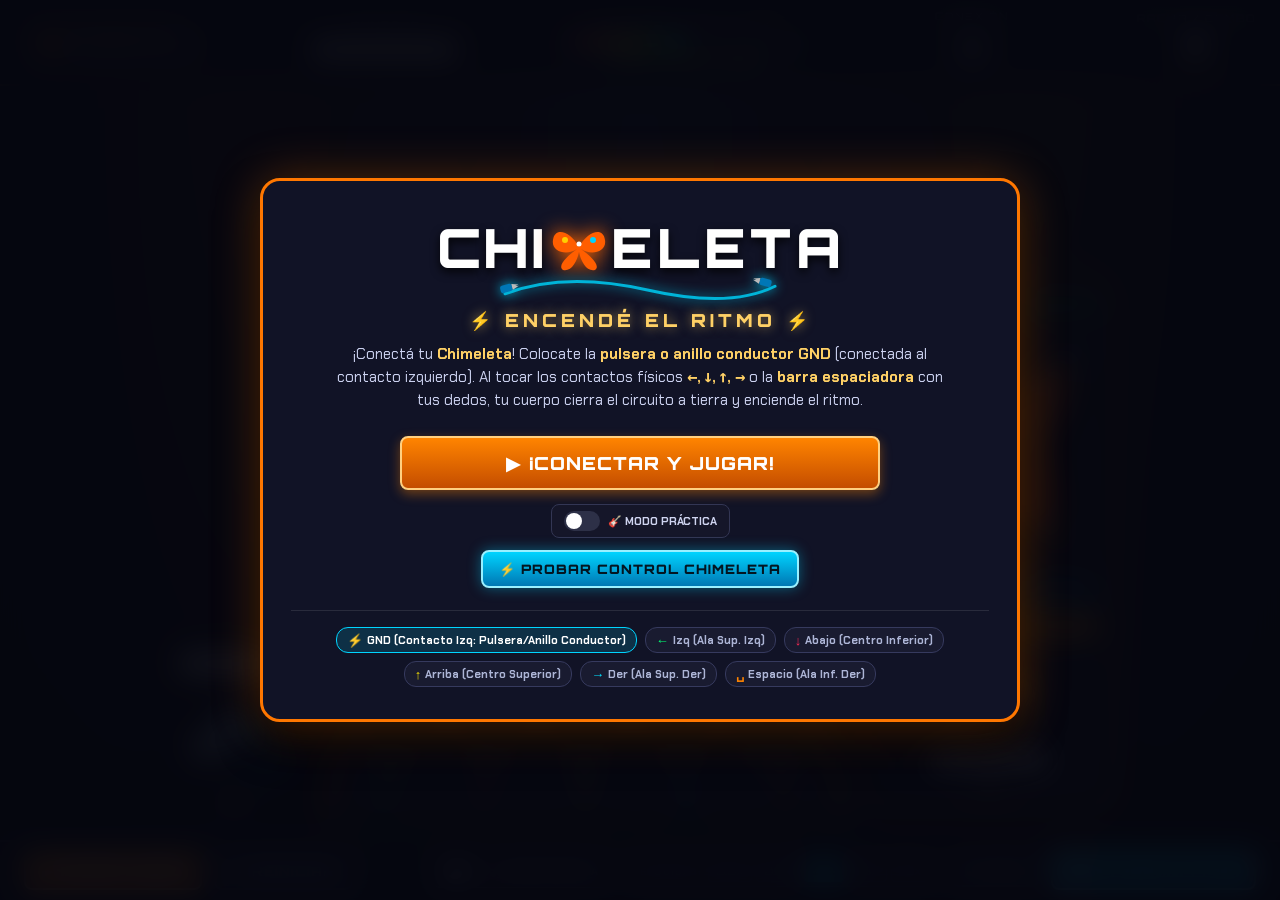
==== commit bb45e49c: "cambie bornes por cocodrilos" ====
--- a/index.html
+++ b/index.html
@@ -14,6 +14,12 @@
 #chimeleta-butterfly-svg .chimeleta-interactive-node { cursor:default; }
 #chimeleta-butterfly-svg .chimeleta-interactive-node.node-active { filter:drop-shadow(0 0 14px currentColor) brightness(1.5); }
 #chimeleta-butterfly-svg .chimeleta-gnd-terminal.gnd-active { filter:drop-shadow(0 0 12px #35dce2) brightness(1.4); }
+</style>
+<style id="connection-clip-mascots">
+.crocodile-mascot-svg.connection-clip { width:120px; height:110px; overflow:visible; }
+.connection-clip .clip-upper-jaw { transform-box:view-box; transform-origin:94px 76px; transition:transform .12s ease; }
+.mascot-wrapper.jaw-snap .connection-clip .clip-upper-jaw { transform:rotate(12deg); }
+@media (prefers-reduced-motion:reduce) { .connection-clip .clip-upper-jaw { transition:none; } }
 </style>
 </head>
 <body>
@@ -198,32 +204,43 @@
           <div class="mascot-wrapper" id="mascot-copi-box">
             <div class="mascot-speech-bubble" id="copi-speech">¡Hacé contacto! ⚡</div>
             <!-- SVG Ilustración de la Pinza Cocodrilo Azul "Copi" -->
-            <svg class="crocodile-mascot-svg" id="mascot-copi" viewBox="0 0 120 150">
-              <!-- Cable flexible que viene de abajo -->
-              <path d="M 60,145 Q 30,125 55,95" fill="none" stroke="#0077b6" stroke-width="8" stroke-linecap="round"/>
-              <!-- Cuerpo / Manga de silicona azul de la pinza -->
-              <path d="M 40,95 C 40,75 50,65 58,62 C 66,65 76,75 76,95 C 76,105 40,105 40,95 Z" fill="#0096c7" stroke="#023e8a" stroke-width="3"/>
-              <!-- Mandíbula metálica superior con dientes -->
-              <path d="M 50,62 L 50,30 L 56,22 L 62,30 L 62,62 Z" fill="#ced4da" stroke="#495057" stroke-width="2"/>
-              <!-- Dientes de cocodrilo -->
-              <polygon points="50,34 54,38 50,42" fill="#fff"/>
-              <polygon points="50,46 54,50 50,54" fill="#fff"/>
-              <polygon points="62,34 58,38 62,42" fill="#fff"/>
-              <polygon points="62,46 58,50 62,54" fill="#fff"/>
-              <!-- Remache / Eje de pivote -->
-              <circle cx="58" cy="58" r="4" fill="#ffd166" stroke="#b07d10" stroke-width="1.5"/>
-              <!-- Ojos tiernos saltones -->
-              <g class="mascot-eyes">
-                <circle cx="48" cy="74" r="8" fill="#ffffff" stroke="#023e8a" stroke-width="2"/>
-                <circle cx="68" cy="74" r="8" fill="#ffffff" stroke="#023e8a" stroke-width="2"/>
-                <circle class="pupil pupil-left" cx="49" cy="74" r="4" fill="#1d3557"/>
-                <circle class="pupil pupil-right" cx="69" cy="74" r="4" fill="#1d3557"/>
-                <circle cx="47" cy="72" r="1.5" fill="#ffffff"/>
-                <circle cx="67" cy="72" r="1.5" fill="#ffffff"/>
-              </g>
-              <!-- Sonrisa simpática en la funda -->
-              <path d="M 52,86 Q 58,92 64,86" fill="none" stroke="#023e8a" stroke-width="2.5" stroke-linecap="round"/>
-            </svg>
+            <svg class="crocodile-mascot-svg connection-clip" id="mascot-copi" viewBox="0 0 180 160" role="img" aria-label="copi, pinza cocodrilo de conexión">
+ <defs>
+  <linearGradient id="copi-metal" x2="0" y2="1"><stop stop-color="#fff"/><stop offset=".35" stop-color="#c8d8e3"/><stop offset=".65" stop-color="#718696"/><stop offset="1" stop-color="#dce8ee"/></linearGradient>
+  <linearGradient id="copi-sleeve" x2="0" y2="1"><stop stop-color="#6feaff"/><stop offset=".5" stop-color="#009bd1"/><stop offset="1" stop-color="#035479"/></linearGradient>
+ </defs>
+ <!-- El cable sale de la funda aislante, detrás del mecanismo. -->
+ <path d="M145 100 C176 116 151 140 125 133 S95 145 109 155" fill="none" stroke="#035479" stroke-width="10" stroke-linecap="round"/>
+ <path d="M145 99 C176 115 151 139 125 132" fill="none" stroke="#6feaff" stroke-width="3" stroke-linecap="round"/>
+ <g transform="rotate(-18 90 80)">
+  <!-- Mordaza inferior: chapa, dientes y hueco entre ambas mandíbulas. -->
+  <path d="M20 90 L90 70 L110 82 L95 99 L25 104 Z" fill="url(#copi-metal)" stroke="#435565" stroke-width="3" stroke-linejoin="round"/>
+  <path d="M26 91 L34 85 L39 91 L46 81 L52 87 L59 77 L65 83 L72 74 L79 80 L88 71" fill="#f0f7fa" stroke="#586e7d" stroke-width="2"/>
+  <!-- Funda trasera alargada, característica de una pinza de conexión. -->
+  <path d="M83 62 Q100 51 119 62 L151 78 Q159 85 151 98 L142 107 Q136 111 126 105 L91 87 Z" fill="url(#copi-sleeve)" stroke="#035479" stroke-width="3"/>
+  <path d="M114 67 L104 86 M126 73 L116 93 M138 79 L129 100" stroke="#035479" stroke-width="3" opacity=".4"/>
+  <path d="M119 64 L146 79" stroke="#6feaff" stroke-width="4" stroke-linecap="round"/>
+  <!-- Mordaza superior articulada: hocico ancho con dientes visibles. -->
+  <g class="clip-upper-jaw">
+   <path d="M18 66 L75 53 Q88 51 102 66 L91 81 L23 80 Z" fill="url(#copi-metal)" stroke="#435565" stroke-width="3" stroke-linejoin="round"/>
+   <path d="M24 79 L31 85 L37 77 L44 83 L50 75 L57 81 L63 73 L70 79 L76 71 L83 77 L90 70" fill="#eaf3f8" stroke="#526979" stroke-width="2"/>
+   <path d="M27 66 L69 58" stroke="#fff" stroke-width="3" stroke-linecap="round"/>
+   <path d="M70 52 Q81 43 98 54 L112 65 L100 81 L83 68 Z" fill="url(#copi-sleeve)" stroke="#035479" stroke-width="2"/>
+  </g>
+  <!-- Remache y muelle visibles. -->
+  <circle cx="94" cy="76" r="9" fill="#536673" stroke="#e4edf2" stroke-width="3"/>
+  <circle cx="94" cy="76" r="3" fill="#b9cbd5"/>
+  <path d="M101 88 l5 -5 l1 8 l6 -5 l1 8 l6 -5" fill="none" stroke="#dae5eb" stroke-width="2"/>
+  <!-- Ojos sobre la funda, sin ocultar el mecanismo de pinza. -->
+  <g class="mascot-eyes">
+   <circle cx="80" cy="47" r="12" fill="#fff" stroke="#035479" stroke-width="3"/>
+   <circle cx="103" cy="51" r="12" fill="#fff" stroke="#035479" stroke-width="3"/>
+   <circle class="pupil pupil-left" cx="77" cy="48" r="5" fill="#17283a"/>
+   <circle class="pupil pupil-right" cx="100" cy="52" r="5" fill="#17283a"/>
+   <circle cx="75" cy="46" r="2" fill="#fff"/><circle cx="98" cy="50" r="2" fill="#fff"/>
+  </g>
+ </g>
+</svg>
             <span class="mascot-name">COPI</span>
           </div>
         </aside>
@@ -471,23 +488,43 @@
 
             <!-- Mascota Pinza Cocodrilo Amarilla "Dili" -->
             <div class="mascot-wrapper" id="mascot-dili-box">
-              <svg class="crocodile-mascot-svg" id="mascot-dili" viewBox="0 0 120 130">
-                <path d="M 60,125 Q 85,110 65,85" fill="none" stroke="#e09f3e" stroke-width="8" stroke-linecap="round"/>
-                <path d="M 40,85 C 40,65 50,55 58,52 C 66,55 76,65 76,85 C 76,95 40,95 40,85 Z" fill="#ffb703" stroke="#b07d10" stroke-width="3"/>
-                <path d="M 50,52 L 50,22 L 56,14 L 62,22 L 62,52 Z" fill="#ced4da" stroke="#495057" stroke-width="2"/>
-                <polygon points="50,26 54,30 50,34" fill="#fff"/>
-                <polygon points="62,26 58,30 62,34" fill="#fff"/>
-                <circle cx="58" cy="48" r="4" fill="#d90429" stroke="#590d22" stroke-width="1.5"/>
-                <g class="mascot-eyes">
-                  <circle cx="48" cy="65" r="7.5" fill="#ffffff" stroke="#b07d10" stroke-width="2"/>
-                  <circle cx="68" cy="65" r="7.5" fill="#ffffff" stroke="#b07d10" stroke-width="2"/>
-                  <circle class="pupil pupil-left" cx="49" cy="65" r="3.5" fill="#000"/>
-                  <circle class="pupil pupil-right" cx="69" cy="65" r="3.5" fill="#000"/>
-                  <circle cx="47" cy="63" r="1.5" fill="#ffffff"/>
-                  <circle cx="67" cy="63" r="1.5" fill="#ffffff"/>
-                </g>
-                <path d="M 52,76 Q 58,82 64,76" fill="none" stroke="#7f4f00" stroke-width="2.5" stroke-linecap="round"/>
-              </svg>
+              <svg class="crocodile-mascot-svg connection-clip" id="mascot-dili" viewBox="0 0 180 160" role="img" aria-label="dili, pinza cocodrilo de conexión">
+ <defs>
+  <linearGradient id="dili-metal" x2="0" y2="1"><stop stop-color="#fff"/><stop offset=".35" stop-color="#c8d8e3"/><stop offset=".65" stop-color="#718696"/><stop offset="1" stop-color="#dce8ee"/></linearGradient>
+  <linearGradient id="dili-sleeve" x2="0" y2="1"><stop stop-color="#fff095"/><stop offset=".5" stop-color="#ffc21a"/><stop offset="1" stop-color="#a35c06"/></linearGradient>
+ </defs>
+ <!-- El cable sale de la funda aislante, detrás del mecanismo. -->
+ <path d="M145 100 C176 116 151 140 125 133 S95 145 109 155" fill="none" stroke="#a35c06" stroke-width="10" stroke-linecap="round"/>
+ <path d="M145 99 C176 115 151 139 125 132" fill="none" stroke="#fff095" stroke-width="3" stroke-linecap="round"/>
+ <g transform="rotate(-18 90 80)">
+  <!-- Mordaza inferior: chapa, dientes y hueco entre ambas mandíbulas. -->
+  <path d="M20 90 L90 70 L110 82 L95 99 L25 104 Z" fill="url(#dili-metal)" stroke="#435565" stroke-width="3" stroke-linejoin="round"/>
+  <path d="M26 91 L34 85 L39 91 L46 81 L52 87 L59 77 L65 83 L72 74 L79 80 L88 71" fill="#f0f7fa" stroke="#586e7d" stroke-width="2"/>
+  <!-- Funda trasera alargada, característica de una pinza de conexión. -->
+  <path d="M83 62 Q100 51 119 62 L151 78 Q159 85 151 98 L142 107 Q136 111 126 105 L91 87 Z" fill="url(#dili-sleeve)" stroke="#a35c06" stroke-width="3"/>
+  <path d="M114 67 L104 86 M126 73 L116 93 M138 79 L129 100" stroke="#a35c06" stroke-width="3" opacity=".4"/>
+  <path d="M119 64 L146 79" stroke="#fff095" stroke-width="4" stroke-linecap="round"/>
+  <!-- Mordaza superior articulada: hocico ancho con dientes visibles. -->
+  <g class="clip-upper-jaw">
+   <path d="M18 66 L75 53 Q88 51 102 66 L91 81 L23 80 Z" fill="url(#dili-metal)" stroke="#435565" stroke-width="3" stroke-linejoin="round"/>
+   <path d="M24 79 L31 85 L37 77 L44 83 L50 75 L57 81 L63 73 L70 79 L76 71 L83 77 L90 70" fill="#eaf3f8" stroke="#526979" stroke-width="2"/>
+   <path d="M27 66 L69 58" stroke="#fff" stroke-width="3" stroke-linecap="round"/>
+   <path d="M70 52 Q81 43 98 54 L112 65 L100 81 L83 68 Z" fill="url(#dili-sleeve)" stroke="#a35c06" stroke-width="2"/>
+  </g>
+  <!-- Remache y muelle visibles. -->
+  <circle cx="94" cy="76" r="9" fill="#536673" stroke="#e4edf2" stroke-width="3"/>
+  <circle cx="94" cy="76" r="3" fill="#b9cbd5"/>
+  <path d="M101 88 l5 -5 l1 8 l6 -5 l1 8 l6 -5" fill="none" stroke="#dae5eb" stroke-width="2"/>
+  <!-- Ojos sobre la funda, sin ocultar el mecanismo de pinza. -->
+  <g class="mascot-eyes">
+   <circle cx="80" cy="47" r="12" fill="#fff" stroke="#a35c06" stroke-width="3"/>
+   <circle cx="103" cy="51" r="12" fill="#fff" stroke="#a35c06" stroke-width="3"/>
+   <circle class="pupil pupil-left" cx="77" cy="48" r="5" fill="#17283a"/>
+   <circle class="pupil pupil-right" cx="100" cy="52" r="5" fill="#17283a"/>
+   <circle cx="75" cy="46" r="2" fill="#fff"/><circle cx="98" cy="50" r="2" fill="#fff"/>
+  </g>
+ </g>
+</svg>
               <div class="mascot-speech-bubble" id="dili-speech">¡Qué buen ritmo! 🎶</div>
               <span class="mascot-name">DILI</span>
             </div>
